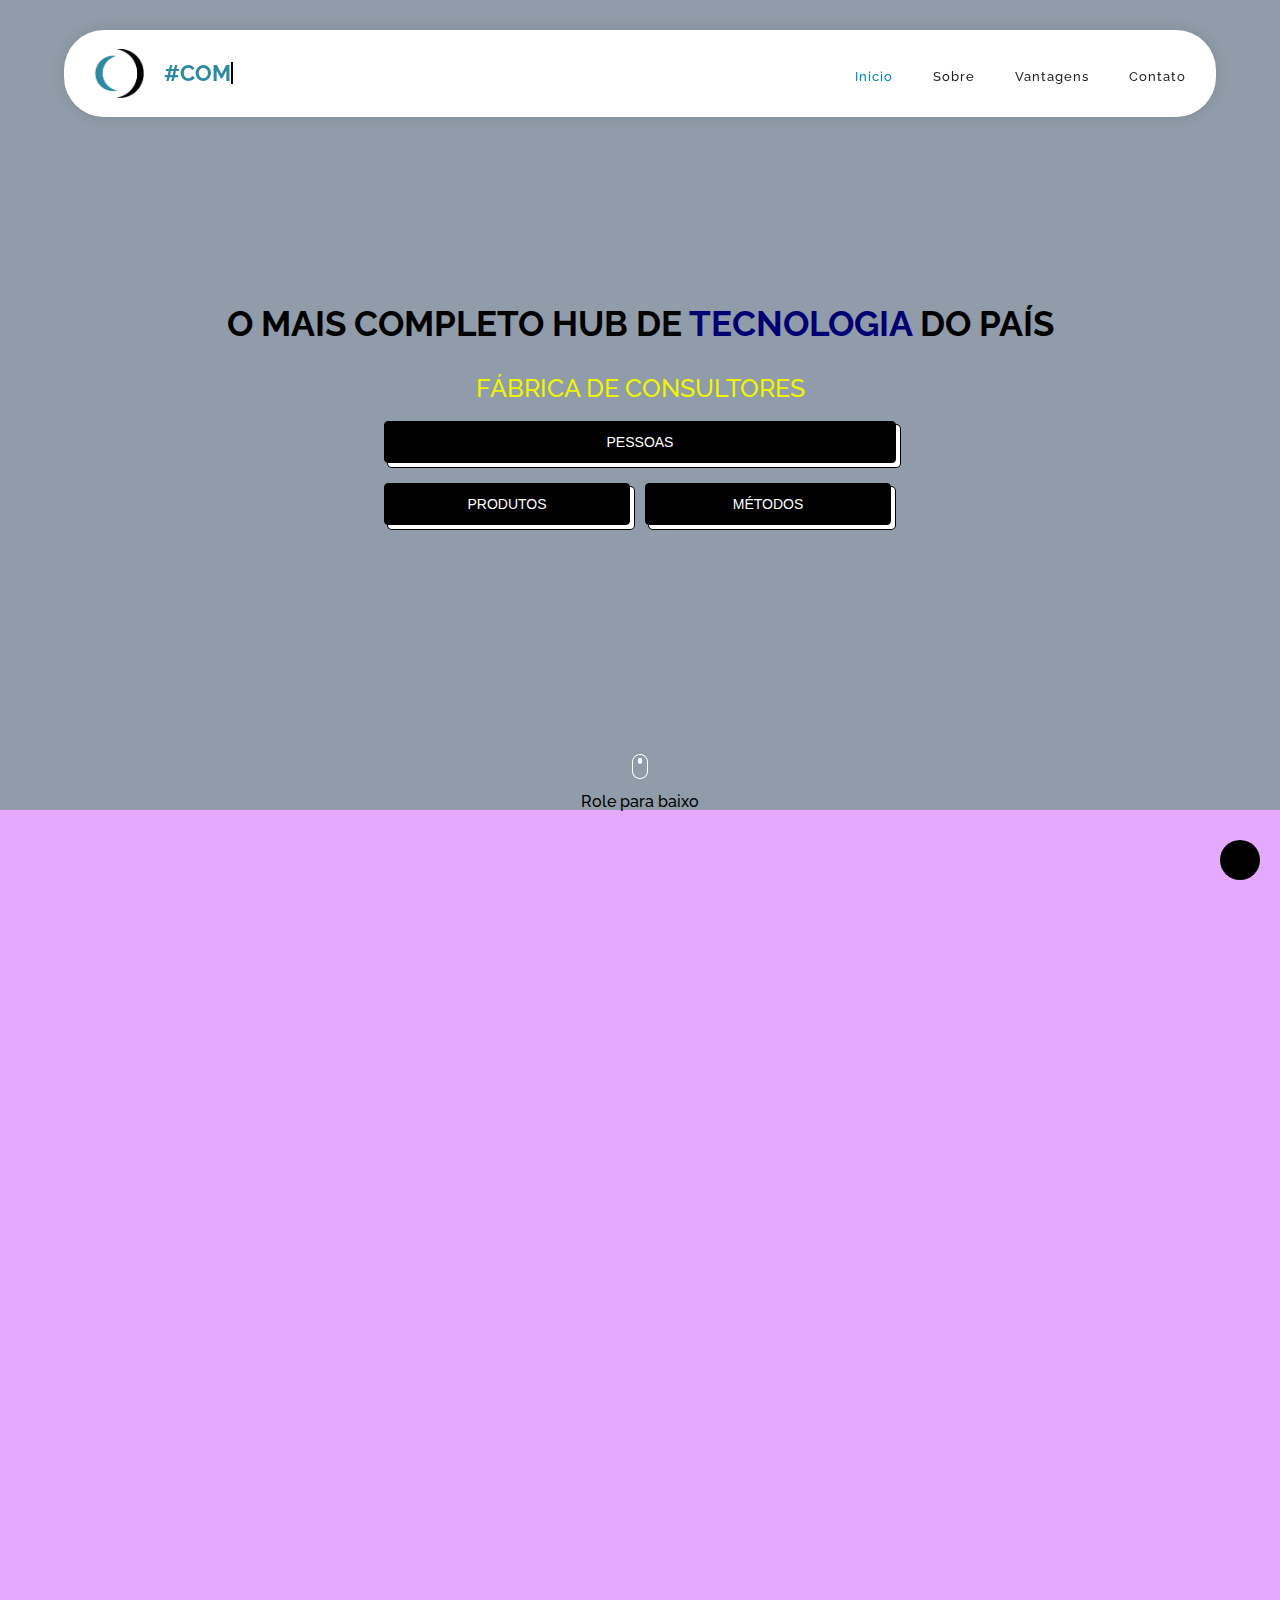
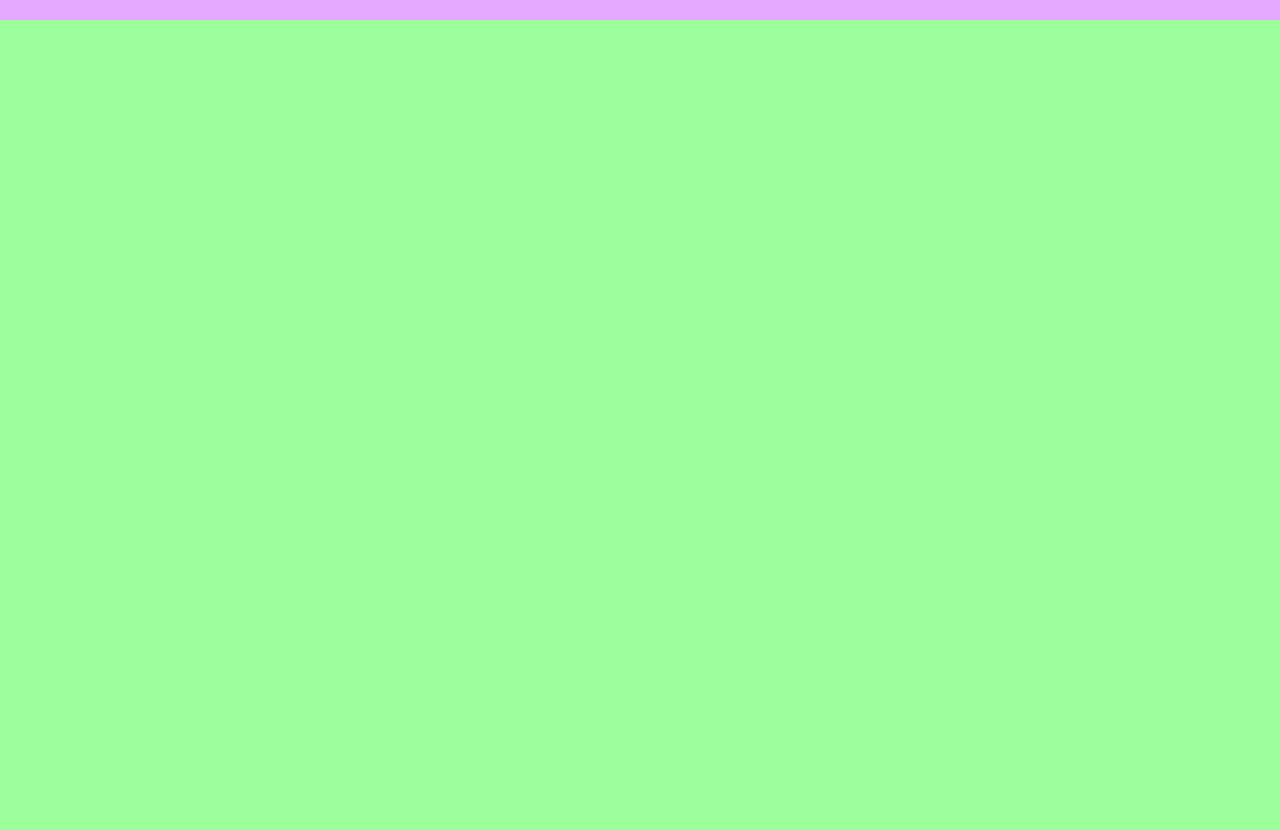
==== index.html @ 55712b80 "first commit" ====
<!DOCTYPE html>
<html lang="en">

<head>
    <meta charset="UTF-8">
    <meta http-equiv="X-UA-Compatible" content="IE=edge">
    <meta name="viewport" content="width=device-width, initial-scale=1.0">
    <link rel="stylesheet" href="css/style.css">
    <link rel="stylesheet" href="css/navbar.css">
    <script src="https://cdnjs.cloudflare.com/ajax/libs/jquery/3.6.0/jquery.js" integrity="sha512-n/4gHW3atM3QqRcbCn6ewmpxcLAHGaDjpEBu4xZd47N0W2oQ+6q7oc3PXstrJYXcbNU1OHdQ1T7pAP+gi5Yu8g==" crossorigin="anonymous" referrerpolicy="no-referrer"></script>
    <link rel="stylesheet" href="https://cdnjs.cloudflare.com/ajax/libs/font-awesome/6.1.2/css/all.min.css" integrity="sha512-1sCRPdkRXhBV2PBLUdRb4tMg1w2YPf37qatUFeS7zlBy7jJI8Lf4VHwWfZZfpXtYSLy85pkm9GaYVYMfw5BC1A==" crossorigin="anonymous" referrerpolicy="no-referrer"
    />
    <script src="js/load.js"></script>
    <title>INICIO</title>
</head>



<body>

    <!-- início do preloader -->
    <div id="preloader">
        <div class="inner">
            <!-- HTML DA ANIMAÇÃO MUITO LOUCA DO SEU PRELOADER! -->
            <img class="logo" src="logo/Logo-Gogar (1).png" alt="">
            <div class="bolas">
                <div></div>
                <div></div>
                <div></div>
            </div>
        </div>
    </div>
    <!-- fim do preloader -->
    <header class="header-area header-sticky" id="header">
        <div class="container">
            <div class="row">
                <div class="col-12">
                    <nav class="main-nav">
                        <!-- ***** Logo Start ***** -->

                        <div class="logo_text">
                      
                            <img src="logo/logo.png" width="50px" alt="LOGO NBANKING" style="margin-left: 30px;" />
                            <div class="content">
  
 <h1 class="typedtext"></h1>
  
</div>
                        </div>
                        <!-- ***** Logo End ***** -->
                        <!-- ***** Menu Start ***** -->
                        <ul class="nav">
                            <li><a href="#inicio" class="active">Inicio</a></li>
                            <li><a href="#sobre">Sobre</a></li>
                            <li><a href="#vantagens">Vantagens</a></li>
                            <li><a href="#contatos">Contato</a></li>

                        </ul>
                        <a class='menu-trigger'>
                            <span>Menu</span>
                        </a>
                        <!-- ***** Menu End ***** -->
                    </nav>
                </div>
            </div>
        </div>
    </header>


    <div class="section_1" id="section_1">
        
        <h1 class="title">O MAIS COMPLETO HUB DE <span class="title_select">TECNOLOGIA</span> DO PAÍS</h1>
        <h2 class="subtitle">FÁBRICA DE CONSULTORES</h2>

        <div class="buttons">
        <div class="button_principal">
            <button class="button_1">PESSOAS</button>
        </div>
            <div class="button_secondary">
            <button class="button_2">PRODUTOS</button>
            <button class="button_3">MÉTODOS</button>
            </div>
        </div>

        
        <div class="scroll">
            <a href="#section_2" class="scroll-text">
            <img src="img/mouse-scroll.png">
            <span>Role para baixo</span>
            </a>    
        </div>
        
    </div>
    <div class="section_2" id="section_2"></div>
    <div class="section_3"></div>
    <a href="#section_1">
        <div class="return">
            <i class="fa-solid fa-arrow-up"></i>
        </div>
    </a>




















    <!-- <div class="social">
     <div class="initial cube"></div>
        <div class="social-buttons">
            <div class="cube website">
                <a href="https://instagram.com.br/caio_rdls" target="_blank">
                    <svg xmlns="http://www.w3.org/2000/svg" viewBox="0 0 576 512"><path d="M280.37 148.26L96 300.11V464a16 16 0 0 0 16 16l112.06-.29a16 16 0 0 0 15.92-16V368a16 16 0 0 1 16-16h64a16 16 0 0 1 16 16v95.64a16 16 0 0 0 16 16.05L464 480a16 16 0 0 0 16-16V300L295.67 148.26a12.19 12.19 0 0 0-15.3 0zM571.6 251.47L488 182.56V44.05a12 12 0 0 0-12-12h-56a12 12 0 0 0-12 12v72.61L318.47 43a48 48 0 0 0-61 0L4.34 251.47a12 12 0 0 0-1.6 16.9l25.5 31A12 12 0 0 0 45.15 301l235.22-193.74a12.19 12.19 0 0 1 15.3 0L530.9 301a12 12 0 0 0 16.9-1.6l25.5-31a12 12 0 0 0-1.7-16.93z"/></svg>
                </a>
            </div>

            <div class="cube linkedin">
                <a href="https://www.linkedin.com/in/ramon-morcillo" target="_blank">
                    <svg xmlns="http://www.w3.org/2000/svg" viewBox="0 0 448 512"><path d="M100.28 448H7.4V148.9h92.88zM53.79 108.1C24.09 108.1 0 83.5 0 53.8a53.79 53.79 0 0 1 107.58 0c0 29.7-24.1 54.3-53.79 54.3zM447.9 448h-92.68V302.4c0-34.7-.7-79.2-48.29-79.2-48.29 0-55.69 37.7-55.69 76.7V448h-92.78V148.9h89.08v40.8h1.3c12.4-23.5 42.69-48.3 87.88-48.3 94 0 111.28 61.9 111.28 142.3V448z"/></svg>
                </a>
            </div>
            <div class="cube github">
                <a href="https://github.com/reymon359" target="_blank">
                    <svg xmlns="http://www.w3.org/2000/svg" viewBox="0 0 496 512"><path d="M165.9 397.4c0 2-2.3 3.6-5.2 3.6-3.3.3-5.6-1.3-5.6-3.6 0-2 2.3-3.6 5.2-3.6 3-.3 5.6 1.3 5.6 3.6zm-31.1-4.5c-.7 2 1.3 4.3 4.3 4.9 2.6 1 5.6 0 6.2-2s-1.3-4.3-4.3-5.2c-2.6-.7-5.5.3-6.2 2.3zm44.2-1.7c-2.9.7-4.9 2.6-4.6 4.9.3 2 2.9 3.3 5.9 2.6 2.9-.7 4.9-2.6 4.6-4.6-.3-1.9-3-3.2-5.9-2.9zM244.8 8C106.1 8 0 113.3 0 252c0 110.9 69.8 205.8 169.5 239.2 12.8 2.3 17.3-5.6 17.3-12.1 0-6.2-.3-40.4-.3-61.4 0 0-70 15-84.7-29.8 0 0-11.4-29.1-27.8-36.6 0 0-22.9-15.7 1.6-15.4 0 0 24.9 2 38.6 25.8 21.9 38.6 58.6 27.5 72.9 20.9 2.3-16 8.8-27.1 16-33.7-55.9-6.2-112.3-14.3-112.3-110.5 0-27.5 7.6-41.3 23.6-58.9-2.6-6.5-11.1-33.3 2.6-67.9 20.9-6.5 69 27 69 27 20-5.6 41.5-8.5 62.8-8.5s42.8 2.9 62.8 8.5c0 0 48.1-33.6 69-27 13.7 34.7 5.2 61.4 2.6 67.9 16 17.7 25.8 31.5 25.8 58.9 0 96.5-58.9 104.2-114.8 110.5 9.2 7.9 17 22.9 17 46.4 0 33.7-.3 75.4-.3 83.6 0 6.5 4.6 14.4 17.3 12.1C428.2 457.8 496 362.9 496 252 496 113.3 383.5 8 244.8 8zM97.2 352.9c-1.3 1-1 3.3.7 5.2 1.6 1.6 3.9 2.3 5.2 1 1.3-1 1-3.3-.7-5.2-1.6-1.6-3.9-2.3-5.2-1zm-10.8-8.1c-.7 1.3.3 2.9 2.3 3.9 1.6 1 3.6.7 4.3-.7.7-1.3-.3-2.9-2.3-3.9-2-.6-3.6-.3-4.3.7zm32.4 35.6c-1.6 1.3-1 4.3 1.3 6.2 2.3 2.3 5.2 2.6 6.5 1 1.3-1.3.7-4.3-1.3-6.2-2.2-2.3-5.2-2.6-6.5-1zm-11.4-14.7c-1.6 1-1.6 3.6 0 5.9 1.6 2.3 4.3 3.3 5.6 2.3 1.6-1.3 1.6-3.9 0-6.2-1.4-2.3-4-3.3-5.6-2z"/></svg></i>
                </a>
            </div>
            <div class="cube codepen">
                <a href="https://codepen.io/reymon359" target="_blank">
                    <svg xmlns="http://www.w3.org/2000/svg" viewBox="0 0 512 512"><path d="M502.285 159.704l-234-156c-7.987-4.915-16.511-4.96-24.571 0l-234 156C3.714 163.703 0 170.847 0 177.989v155.999c0 7.143 3.714 14.286 9.715 18.286l234 156.022c7.987 4.915 16.511 4.96 24.571 0l234-156.022c6-3.999 9.715-11.143 9.715-18.286V177.989c-.001-7.142-3.715-14.286-9.716-18.285zM278 63.131l172.286 114.858-76.857 51.429L278 165.703V63.131zm-44 0v102.572l-95.429 63.715-76.857-51.429L234 63.131zM44 219.132l55.143 36.857L44 292.846v-73.714zm190 229.715L61.714 333.989l76.857-51.429L234 346.275v102.572zm22-140.858l-77.715-52 77.715-52 77.715 52-77.715 52zm22 140.858V346.275l95.429-63.715 76.857 51.429L278 448.847zm190-156.001l-55.143-36.857L468 219.132v73.714z"/></svg>
                </a>
            </div>
        </div>
    </div> -->

</body>


<script src="js/jquery-2.1.0.min.js"></script>

<!-- Plugins -->
<script src="js/scrollreveal.min.js"></script>

<!-- Global Init -->
<script src="js/custom.js"></script>



</html>
---- css/style.css ----
* html,
body,
div,
span,
applet,
object,
iframe,
h1,
h2,
h3,
h4,
h5,
h6,
p,
blockquote,
pre,
a,
abbr,
acronym,
address,
big,
cite,
code,
del,
dfn,
em,
img,
ins,
kbd,
q,
s,
samp,
small,
strike,
strong,
sub,
sup,
tt,
var,
b,
u,
i,
center,
dl,
dt,
dd,
ol,
ul,
li,
fieldset,
form,
label,
legend,
table,
caption,
tbody,
tfoot,
thead,
tr,
th,
td,
article,
aside,
canvas,
details,
embed,
figure,
figcaption,
footer,
header,
hgroup,
menu,
nav,
output,
ruby,
section,
summary,
time,
mark,
audio,
video {
    margin: 0;
    padding: 0;
    border: 0;
    font-size: 100%;
    font: inherit;
    vertical-align: baseline;
}


/* HTML5 display-role reset for older browsers */

article,
aside,
details,
figcaption,
figure,
footer,
header,
hgroup,
menu,
nav,
section {
    display: block;
}

body {
    line-height: 1;
}

ol,
ul {
    list-style: none;
}

blockquote,
q {
    quotes: none;
}

blockquote:before,
blockquote:after,
q:before,
q:after {
    content: '';
    content: none;
}

table {
    border-collapse: collapse;
    border-spacing: 0;
}

body {
    overflow: hidden;
}


/* ini: Preloader */

#preloader {
    position: fixed;
    top: 0;
    left: 0;
    right: 0;
    bottom: 0;
    background-color: #f9f9f9;
    /* cor do background que vai ocupar o body */
    z-index: 999;
    /* z-index para jogar para frente e sobrepor tudo */
}

#preloader .inner {
    display: flex;
    justify-content: center;
    align-items: center;
    flex-direction: column;
    gap: 20px;
    position: absolute;
    top: 50%;
    /* centralizar a parte interna do preload (onde fica a animação)*/
    left: 50%;
    transform: translate(-50%, -50%);
}

.bolas>div {
    display: inline-block;
    background-color: rgb(0, 165, 215);
    width: 25px;
    height: 25px;
    border-radius: 100%;
    margin: 3px;
    -webkit-animation-fill-mode: both;
    animation-fill-mode: both;
    animation-name: animarBola;
    animation-timing-function: linear;
    animation-iteration-count: infinite;
}

.bolas>div:nth-child(1) {
    animation-duration: 0.75s;
    animation-delay: 0;
}

.bolas>div:nth-child(2) {
    animation-duration: 0.75s;
    animation-delay: 0.12s;
}

.bolas>div:nth-child(3) {
    animation-duration: 0.75s;
    animation-delay: 0.24s;
}

@keyframes animarBola {
    0% {
        -webkit-transform: scale(1);
        transform: scale(1);
        opacity: 1;
    }
    16% {
        -webkit-transform: scale(0.1);
        transform: scale(0.1);
        opacity: 0.7;
    }
    33% {
        -webkit-transform: scale(1);
        transform: scale(1);
        opacity: 1;
    }
}


/* end: Preloader */

.navbar {
    display: flex;
    flex-direction: row;
    justify-content: center;
    align-items: center;
    width: 100vw;
    background-color: #fff;
    margin: 0 20%;
    box-sizing: border-box;
}

.logo_text {
    display: flex;
    align-items: center;
    gap: 20px;
    font-size: 22px;
}

.menu_links {
    display: flex;
    gap: 15px;
}

.section_1 {
            background-color: #909ca9;
    height: 90vh;
    width: 100%;
    display: flex;
    align-items: center;
    justify-content: center;
    flex-direction: column;
    gap: 20px;
}


.title {
    text-align: center;
    font-size: 40px;
    font-weight: 700;
}

.title_select {
    color: #000072;
}

.subtitle {
    text-align: center;
    font-size: 25px;
    color: #f1f500;
    font-weight: 500;
}

.buttons {
   width: 100%;
    gap: 10px;
    display: flex;
    flex-direction: column;
    align-items: center;
}

.button_principal {
    width: 40%;
}

.button_secondary {
    display: flex;
    width: 40%;
    gap: 10px;
}

.button_1 {
    padding: 10px;
    border-radius: 10px;
    width: 100%;
    appearance: button;
  background-color: #000;
  background-image: none;
  border: 1px solid #000;
  border-radius: 4px;
  box-shadow: #fff 4px 4px 0 0,#000 4px 4px 0 1px;
  box-sizing: border-box;
  color: #fff;
  cursor: pointer;
  display: inline-block;
  font-family: ITCAvantGardeStd-Bk,Arial,sans-serif;
  font-size: 14px;
  font-weight: 400;
  line-height: 20px;
  margin: 0 5px 10px 0;
  overflow: visible;
  text-align: center;
  text-transform: none;
  touch-action: manipulation;
  user-select: none;
  -webkit-user-select: none;
  vertical-align: middle;
  white-space: nowrap;
}

.button_1:focus {
  text-decoration: none;
}

.button_1:hover {
  text-decoration: none;
}

.button_1:active {
  box-shadow: rgba(0, 0, 0, .125) 0 3px 5px inset;
  outline: 0;
}

.button_1:not([disabled]):active {
  box-shadow: #fff 2px 2px 0 0, #000 2px 2px 0 1px;
  transform: translate(2px, 2px);
}

.button_2 {
    padding: 10px;
    border-radius: 10px;
    width: 60%;appearance: button;
  background-color: #000;
  background-image: none;
  border: 1px solid #000;
  border-radius: 4px;
  box-shadow: #fff 4px 4px 0 0,#000 4px 4px 0 1px;
  box-sizing: border-box;
  color: #fff;
  cursor: pointer;
  display: inline-block;
  font-family: ITCAvantGardeStd-Bk,Arial,sans-serif;
  font-size: 14px;
  font-weight: 400;
  line-height: 20px;
  margin: 0 5px 10px 0;
  overflow: visible;
  text-align: center;
  text-transform: none;
  touch-action: manipulation;
  user-select: none;
  -webkit-user-select: none;
  vertical-align: middle;
  white-space: nowrap;
}

.button_2:focus {
  text-decoration: none;
}

.button_2:hover {
  text-decoration: none;
}

.button_2:active {
  box-shadow: rgba(0, 0, 0, .125) 0 3px 5px inset;
  outline: 0;
}

.button_2:not([disabled]):active {
  box-shadow: #fff 2px 2px 0 0, #000 2px 2px 0 1px;
  transform: translate(2px, 2px);
}

.button_3 {
 padding: 10px;
    border-radius: 10px;
    width: 60%;appearance: button;
  background-color: #000;
  background-image: none;
  border: 1px solid #000;
  border-radius: 4px;
  box-shadow: #fff 4px 4px 0 0,#000 4px 4px 0 1px;
  box-sizing: border-box;
  color: #fff;
  cursor: pointer;
  display: inline-block;
  font-family: ITCAvantGardeStd-Bk,Arial,sans-serif;
  font-size: 14px;
  font-weight: 400;
  line-height: 20px;
  margin: 0 5px 10px 0;
  overflow: visible;
  text-align: center;
  text-transform: none;
  touch-action: manipulation;
  user-select: none;
  -webkit-user-select: none;
  vertical-align: middle;
  white-space: nowrap;
}

.button_3:focus {
  text-decoration: none;
}

.button_3:hover {
  text-decoration: none;
}

.button_3:active {
  box-shadow: rgba(0, 0, 0, .125) 0 3px 5px inset;
  outline: 0;
}

.button_3:not([disabled]):active {
  box-shadow: #fff 2px 2px 0 0, #000 2px 2px 0 1px;
  transform: translate(2px, 2px);
}

.scroll {
    
    position: absolute;
    bottom: 90px;
    
}

.scroll-text {
    text-align: center;
    color: black;
    font-weight: 500;
    display: flex;
    flex-direction: column;
    align-items: center;
    gap: 15px;
}

@keyframes move-wheel {
    0% { 
        opacity: 0;
        transform: translateY(-1rem);
}

100% {
    opacity: 1;
    transform: translateY(1rem);
}

}

.section_2 {
    background-color: rgb(229, 169, 255);
    height: 90vh;
    width: 100%;
}

.section_3 {
    background-color: rgb(156, 255, 156);
    height: 90vh;
    width: 100%;
}

.return {
    background: black;
    position: fixed;
    right: 20px;
    bottom: 20px;
    padding: 20px;
    border-radius: 20px;
    color: white;
    cursor: pointer;
}

.typedtext {
      
    border-right: 2px solid black;
    animation: blinkTextCursor 800ms steps(44) infinite normal;
    font-weight: 700;
    color: #2C89A0;
    display: block;
}

@keyframes blinkTextCursor {
    from {
        border-right-color: black;
    }
    to {
        border-right-color: transparent;
    }
}


    /*
   .social {
        position: fixed;
        bottom: 35px;
        left: 35px;
        display: flex;
        align-items: center;
        justify-content: center;
        z-index: 17082019;
    }
    
    .social .cube {
        width: 40px;
        height: 40px;
        background: #272727;
        border-radius: 6px;
        display: flex;
        align-items: center;
        justify-content: center;
        position: relative;
        cursor: pointer;
        font-size: 20px;
        box-shadow: 0px 0px 9px 2px rgba(0, 0, 0, .7);
        color: white;
    }
    
    .social .cube a {
        display: flex;
        align-items: center;
        justify-content: center;
        position: relative;
    }
    
    .social .initial {
        transition: width 0.2s linear 0.12s, height 0.2s linear 0.12s, transform 0.2s linear 0.12s, opacity 0s linear 0.12s;
    }
    
    .social .social-buttons {
        position: absolute;
        left: 0px;
        top: 0px;
        width: 120px;
        height: 120px;
        border-radius: 8px;
        transform: rotate(45deg);
        opacity: 0;
        transition: opacity 0s linear 0.12s;
    }
    
    .social .social-buttons .cube {
        position: absolute;
    }
    
    .social .social-buttons .cube:hover {
        width: 80px;
        height: 80px;
    }
    
    .social .social-buttons .cube svg {
        opacity: 0;
        transition: opacity 0.1s linear 0.2s;
        width: 50%;
        transform: rotate(-45deg);
        fill: white;
    }
    
    .social .social-buttons .cube:nth-child(1) {
        left: 1px;
        top: 1px;
        transition: left 0.12s linear 0.2s, top 0.12s linear 0.2s;
    }
    
    .social .social-buttons .cube:nth-child(2) {
        right: 1px;
        top: 1px;
        transition: right 0.12s linear 0.2s, top 0.12s linear 0.2s;
    }
    
    .social .social-buttons .cube:nth-child(3) {
        left: 1px;
        bottom: 1px;
        transition: left 0.12s linear 0.2s, bottom 0.12s linear 0.2s;
    }
    
    .social .social-buttons .cube:nth-child(4) {
        right: 1px;
        bottom: 1px;
        transition: right 0.12s linear 0.2s, bottom 0.12s linear 0.2s;
    }
    
    .social:hover .initial {
        width: 120px;
        height: 120px;
        transform: rotate(45deg);
        font-size: 0px;
        opacity: 0;
        transition: width 0.2s, height 0.2s, transform 0.2s, font-size 0.2s, opacity 0.1s linear 0.2s;
    }
    
    .social:hover .social-buttons {
        opacity: 1;
        transition: opacity 0s linear 0.2s;
    }
    
    .social:hover .social-buttons .cube:nth-child(1) {
        left: -4px;
        top: -4px;
        transition: left 0.12s linear 0.2s, top 0.12s linear 0.2s, height .25s ease-in, width .25s ease-in;
    }
    
    .social:hover .social-buttons .cube:nth-child(2) {
        right: -4px;
        top: -4px;
        transition: right 0.12s linear 0.2s, top 0.12s linear 0.2s, height .25s ease-in, width .25s ease-in;
    }
    
    .social:hover .social-buttons .cube:nth-child(3) {
        left: -4px;
        bottom: -4px;
        transition: left 0.12s linear 0.2s, bottom 0.12s linear 0.2s, height .25s ease-in, width .25s ease-in;
    }
    
    .social:hover .social-buttons .cube:nth-child(4) {
        right: -4px;
        bottom: -4px;
        transition: right 0.12s linear 0.2s, bottom 0.12s linear 0.2s, height .25s ease-in, width .25s ease-in;
    }
    
    .social:hover .social-buttons .cube svg {
        opacity: 1;
        transition: opacity 0.2s linear 0.2s;
    }
*/

@media (max-width: 768px) {

    .title {
        font-size: 30px;
    padding: 30px 60px 15px;
    }

    .subtitle {
        font-size: 20px;
    }
  .button_principal {
    width: 60%;
  }

  .button_secondary {
    width: 60%;
  }
}


@media (min-width: 1060px) {

    .title {
        font-size: 35px;
    padding: 30px 60px 15px;
    }

    .subtitle {
        font-size: 25px;
    }
}
---- css/navbar.css ----
/*

Softy Pinko

https://templatemo.com/tm-535-softy-pinko

*/
    /* ---------------------------------------------
Table of contents
------------------------------------------------
01. font & reset css
02. reset
03. global styles
04. header
05. welcome
06. features
07. team
08. pricing
09. blog
10. contact
11. footer
12. preloader

--------------------------------------------- */
    /* 
---------------------------------------------
font & reset css
--------------------------------------------- 
*/
    
    @import url("https://fonts.googleapis.com/css?family=Raleway:100,300,400,500,700,900");
    /* 
---------------------------------------------
reset
--------------------------------------------- 
*/
    
    html,
    body,
    div,
    span,
    applet,
    object,
    iframe,
    h1,
    h2,
    h3,
    h4,
    h5,
    h6,
    p,
    blockquote,
    div pre,
    a,
    abbr,
    acronym,
    address,
    big,
    cite,
    code,
    del,
    dfn,
    em,
    font,
    img,
    ins,
    kbd,
    q,
    s,
    samp,
    small,
    strike,
    strong,
    sub,
    sup,
    tt,
    var,
    b,
    u,
    i,
    center,
    dl,
    dt,
    dd,
    ol,
    ul,
    li,
    figure,
    header,
    nav,
    section,
    article,
    aside,
    footer,
    figcaption {
        margin: 0;
        padding: 0;
        border: 0;
        outline: 0;
    }
    
    .clearfix:after {
        content: ".";
        display: block;
        clear: both;
        visibility: hidden;
        line-height: 0;
        height: 0;
    }
    
    .clearfix {
        display: inline-block;
    }
    
    html[xmlns] .clearfix {
        display: block;
    }
    
    * html .clearfix {
        height: 1%;
    }
    
    ul,
    li {
        padding: 0;
        margin: 0;
        list-style: none;
    }
    
    header,
    nav,
    section,
    article,
    aside,
    footer,
    hgroup {
        display: block;
    }
    
    * {
        box-sizing: border-box;
    }
    
    html,
    body {
        font-family: "Raleway", sans-serif;
        font-weight: 400;
        font-size: 16px;
        -ms-text-size-adjust: 100%;
        -webkit-font-smoothing: antialiased;
        -moz-osx-font-smoothing: grayscale;
    }
    
    a {
        text-decoration: none !important;
    }
    
    h1,
    h2,
    h3,
    h4,
    h5,
    h6 {
        margin-top: 0px;
        margin-bottom: 0px;
    }
    
    ul {
        margin-bottom: 0px;
    }
    /* 
---------------------------------------------
global styles
--------------------------------------------- 
*/
    
    html,
    body {
        font-family: "Raleway", sans-serif;
    }
    
     ::selection {
        background: #0085ba;
        color: #fff;
    }
    
     ::-moz-selection {
        background: #0085ba;
        color: #fff;
    }
    
    .section {
        position: relative;
        padding-top: 100px;
        padding-bottom: 80px;
    }
    
    .section.colored {
        background: #f2f2fe;
    }
    
    .hr {
        bottom: 0px;
        width: 100%;
        height: 1px;
        margin-top: 100px;
        border-bottom: 1px solid #eee;
    }
    
    .left-heading.light .section-title {
        color: #ffffff;
    }
    
    .left-heading .section-title {
        font-weight: 500;
        font-size: 24px;
        line-height: 42px;
        color: #1e1e1e;
        letter-spacing: 0.25px;
        margin-bottom: 30px;
        position: relative;
    }
    

.content {
  width: 100%;
    height: 100%;
    display: flex;
    flex-direction: row;
    text-align: center;
    /* position: absolute; */
    justify-content: center;
    align-items: center;
}

    .center-heading {
        text-align: center;
    }
    
    .center-heading .section-title {
        font-weight: 500;
        font-size: 28px;
        color: #1e1e1e;
        letter-spacing: 1.75px;
        line-height: 38px;
        margin-bottom: 20px;
    }
    
    .center-heading.colored .section-title {
        color: #ffffff;
    }
    
    .center-text {
        text-align: center;
        font-weight: 400;
        font-size: 16px;
        color: #777;
        line-height: 28px;
        letter-spacing: 1px;
        margin-bottom: 50px;
    }
    
    .center-text.colored {
        color: #fff;
    }
    
    .center-text p {
        font-size: 15px;
        color: #777;
        margin-bottom: 30px;
    }
    
    .left-text {
        font-weight: 400;
        font-size: 16px;
        color: #777;
        line-height: 28px;
        letter-spacing: 1px;
    }
    
    .left-text.light {
        color: #fff;
    }
    
    .left-text p {
        margin-bottom: 30px;
    }
    
    .left-text p.dark {
        color: #3B566E;
    }
    
    .padding-bottom-top-60 {
        padding-top: 60px !important;
        padding-bottom: 60px !important;
    }
    
    .padding-bottom-80 {
        padding-bottom: 80px !important;
    }
    
    .padding-bottom-100 {
        padding-bottom: 100px !important;
    }
    
    .border-bottom {
        border-bottom: 1px solid #eee !important;
    }
    
    .mbottom-30 {
        margin-bottom: 30px !important;
    }
    
    .align-self-center {
        -ms-flex-item-align: center !important;
        align-self: center !important;
    }
    
    .align-self-bottom {
        -ms-flex-item-align: flex-end !important;
        align-self: flex-end !important;
    }
    
    .padding-bottom-0 {
        padding-bottom: 0px !important;
    }
    
    .padding-top-0 {
        padding-top: 0px !important;
    }
    
    .padding-top-80 {
        padding-top: 80px !important;
    }
    
    .padding-top-70 {
        padding-top: 70px !important;
    }
    
    .padding-top-20 {
        padding-top: 20px !important;
    }
    
    .margin-bottom-0 {
        margin-bottom: 0px !important;
    }
    
    .margin-bottom-30 {
        margin-bottom: 30px !important;
    }
    
    .margin-top-30 {
        margin-top: 30px !important;
    }
    
    .margin-top-15 {
        margin-top: 15px !important;
    }
    
    .margin-bottom-45 {
        margin-bottom: 45px !important;
    }
    
    .margin-bottom-20 {
        margin-bottom: 20px !important;
    }
    
    .margin-bottom-60 {
        margin-bottom: 60px !important;
    }
    
    .margin-bottom-100 {
        margin-bottom: 100px !important;
    }
    
    @media (max-width: 991px) {
        html,
        body {
            overflow-x: hidden;
        }
        .mobile-top-fix {
            margin-top: 30px;
            margin-bottom: 0px;
        }
        .mobile-bottom-fix {
            margin-bottom: 30px;
        }
        .mobile-bottom-fix-big {
            margin-bottom: 60px;
        }
    }
    
    a.main-button-slider {
        font-size: 13px;
        border-radius: 20px;
        padding: 12px 20px;
        background-color: #0085ba;
        text-transform: uppercase;
        color: #fff;
        letter-spacing: 0.25px;
        -webkit-transition: all 0.3s ease 0s;
        -moz-transition: all 0.3s ease 0s;
        -o-transition: all 0.3s ease 0s;
        transition: all 0.3s ease 0s;
    }
    
    a.main-button-slider:hover {
        background-color: #8261ee;
    }
    
    a.main-button {
        font-size: 13px;
        border-radius: 20px;
        padding: 12px 20px;
        background-color: #8261ee;
        text-transform: uppercase;
        color: #fff;
        letter-spacing: 0.25px;
        -webkit-transition: all 0.3s ease 0s;
        -moz-transition: all 0.3s ease 0s;
        -o-transition: all 0.3s ease 0s;
        transition: all 0.3s ease 0s;
    }
    
    a.main-button:hover {
        background-color: #0085ba;
    }
    
    button.main-button {
        outline: none;
        border: none;
        cursor: pointer;
        font-size: 13px;
        border-radius: 20px;
        padding: 12px 20px;
        background-color: #8261ee;
        text-transform: uppercase;
        color: #fff;
        letter-spacing: 0.25px;
        -webkit-transition: all 0.3s ease 0s;
        -moz-transition: all 0.3s ease 0s;
        -o-transition: all 0.3s ease 0s;
        transition: all 0.3s ease 0s;
    }
    
    button.main-button:hover {
        background-color: #0085ba;
    }
    /* 
---------------------------------------------
header
--------------------------------------------- 
*/
    
    @keyframes go-back {
        0% {
            transform: scaleX(0);
            opacity: 0;
        }
        100% {
            transform: scaleX(100px);
            opacity: 1;
        }
    }
    
    .navbar {
        display: flex;
        justify-content: center;
        margin: 100vh;
        background-color: red;
    }
    
    .header-area {
        position: fixed;
        top: 30px;
        left: 0px;
        right: 0px;
        z-index: 100;
        height: 100px;
        -webkit-transition: all 0.3s ease 0s;
        -moz-transition: all 0.3s ease 0s;
        -o-transition: all 0.3s ease 0s;
        transition: all 0.3s ease 0s;
        animation: go-back 2.5s;
    }
    
    .header-area .main-nav {
       display: flex;
    height: 100%;
    box-shadow: 0px 0px 15px rgb(0 0 0 / 10%);
    border-radius: 40px;
    min-height: 80px;
    background: #fff;
    margin: 0 5%;
    align-items: center;
    justify-content: space-between;
    position: unset;
    }
    
    .header-area .main-nav .logo {
        float: left;
        margin-top: 37px;
        -webkit-transition: all 0.3s ease 0s;
        -moz-transition: all 0.3s ease 0s;
        -o-transition: all 0.3s ease 0s;
        transition: all 0.3s ease 0s;
        margin-left: 30px;
        animation: go-o 5s;
    }
    
    .header-area .main-nav .logo img {
        -webkit-transition: all 0.3s ease 0s;
        -moz-transition: all 0.3s ease 0s;
        -o-transition: all 0.3s ease 0s;
        transition: all 0.3s ease 0s;
    }
    
    .header-area .main-nav .nav {
        float: right;
        margin-top: 27px;
        margin-left: 0px;
        margin-right: 30px;
        -webkit-transition: all 0.3s ease 0s;
        -moz-transition: all 0.3s ease 0s;
        -o-transition: all 0.3s ease 0s;
        transition: all 0.3s ease 0s;
        position: relative;
        z-index: 999;
    }
    
    .header-area .main-nav .nav li {
        padding-left: 20px;
        padding-right: 20px;
    }
    
    .header-area .main-nav .nav li:last-child {
        padding-right: 0px;
    }
    
    .header-area .main-nav .nav li a {
        display: block;
        font-weight: 500;
        font-size: 13px;
        color: #fff;
        -webkit-transition: all 0.3s ease 0s;
        -moz-transition: all 0.3s ease 0s;
        -o-transition: all 0.3s ease 0s;
        transition: all 0.3s ease 0s;
        height: 40px;
        line-height: 40px;
        border: transparent;
        letter-spacing: 1px;
    }
    
    .header-area .main-nav .nav li a:hover {
        color: #0085ba;
    }
    
    .header-area .main-nav .menu-trigger {
        cursor: pointer;
        display: block;
        position: absolute;
        top: 23px;
        width: 32px;
        height: 40px;
        text-indent: -9999em;
        z-index: 99;
        right: 60px;
        display: none;
    }
    
    .header-area .main-nav .menu-trigger span,
    .header-area .main-nav .menu-trigger span:before,
    .header-area .main-nav .menu-trigger span:after {
        -moz-transition: all 0.4s;
        -o-transition: all 0.4s;
        -webkit-transition: all 0.4s;
        transition: all 0.4s;
        background-color: #3B566E;
        display: block;
        position: absolute;
        width: 30px;
        height: 2px;
        left: 0;
    }
    
    .header-area .main-nav .menu-trigger span:before,
    .header-area .main-nav .menu-trigger span:after {
        -moz-transition: all 0.4s;
        -o-transition: all 0.4s;
        -webkit-transition: all 0.4s;
        transition: all 0.4s;
        background-color: #3B566E;
        display: block;
        position: absolute;
        width: 30px;
        height: 2px;
        left: 0;
        width: 75%;
    }
    
    .header-area .main-nav .menu-trigger span:before,
    .header-area .main-nav .menu-trigger span:after {
        content: "";
    }
    
    .header-area .main-nav .menu-trigger span {
        top: 16px;
    }
    
    .header-area .main-nav .menu-trigger span:before {
        -moz-transform-origin: 33% 100%;
        -ms-transform-origin: 33% 100%;
        -webkit-transform-origin: 33% 100%;
        transform-origin: 33% 100%;
        top: -10px;
        z-index: 10;
    }
    
    .header-area .main-nav .menu-trigger span:after {
        -moz-transform-origin: 33% 0;
        -ms-transform-origin: 33% 0;
        -webkit-transform-origin: 33% 0;
        transform-origin: 33% 0;
        top: 10px;
    }
    
    .header-area .main-nav .menu-trigger.active span,
    .header-area .main-nav .menu-trigger.active span:before,
    .header-area .main-nav .menu-trigger.active span:after {
        background-color: transparent;
        width: 100%;
    }
    
    .header-area .main-nav .menu-trigger.active span:before {
        -moz-transform: translateY(6px) translateX(1px) rotate(45deg);
        -ms-transform: translateY(6px) translateX(1px) rotate(45deg);
        -webkit-transform: translateY(6px) translateX(1px) rotate(45deg);
        transform: translateY(6px) translateX(1px) rotate(45deg);
        background-color: #3B566E;
    }
    
    .header-area .main-nav .menu-trigger.active span:after {
        -moz-transform: translateY(-6px) translateX(1px) rotate(-45deg);
        -ms-transform: translateY(-6px) translateX(1px) rotate(-45deg);
        -webkit-transform: translateY(-6px) translateX(1px) rotate(-45deg);
        transform: translateY(-6px) translateX(1px) rotate(-45deg);
        background-color: #3B566E;
    }
    
    .header-area.header-sticky {
        min-height: 80px;
    }
    
    .header-area.header-sticky .logo {
        margin-top: 25px;
    }
    
    .header-area.header-sticky .nav {
        margin-bottom: 20px !important;
    }
    
    .header-area.header-sticky .nav li a {
        color: #1e1e1e;
    }
    
    .header-area.header-sticky .nav li a.active {
        color: #0085ba;
    }
    
    @media (max-width: 1200px) {
        .header-area .main-nav .nav li {
            padding-left: 12px;
            padding-right: 12px;
        }
        .header-area .main-nav:before {
            display: none;
        }
    }

    
    
    @media (max-width: 991px) {
        .header-area {
            padding: 0px 15px;
            height: 80px;
            box-shadow: none;
            text-align: center;
        }
        .header-area .container {
            padding: 0px;
        }
        .header-area .logo {
            margin-top: 27px !important;
            margin-left: 30px;
        }
        .header-area .menu-trigger {
            display: block !important;
        }
        .header-area .main-nav {
            overflow: hidden;
        }
        .header-area .main-nav .nav {
            float: none;
            width: 100%;
            margin-top: 80px !important;
            display: none;
            -webkit-transition: all 0s ease 0s;
            -moz-transition: all 0s ease 0s;
            -o-transition: all 0s ease 0s;
            transition: all 0s ease 0s;
            margin-left: 0px;
        }
        .header-area .main-nav .nav li:first-child {
            border-top: 1px solid #eee;
        }
        .header-area .main-nav .nav li {
            width: 100%;
            background: #fff;
            border-bottom: 1px solid #eee;
            padding-left: 0px !important;
            padding-right: 0px !important;
        }
        .header-area .main-nav .nav li a {
            height: 50px !important;
            line-height: 50px !important;
            padding: 0px !important;
            border: none !important;
            background: #fff !important;
            color: #3B566E !important;
        }
        .header-area .main-nav .nav li a:hover {
            background: #eee !important;
        }
        .content {
  display: none;
}
    }

    
    @media (min-width: 992px) {
        .header-area .main-nav .nav {
            display: flex !important;
        }
        
    }
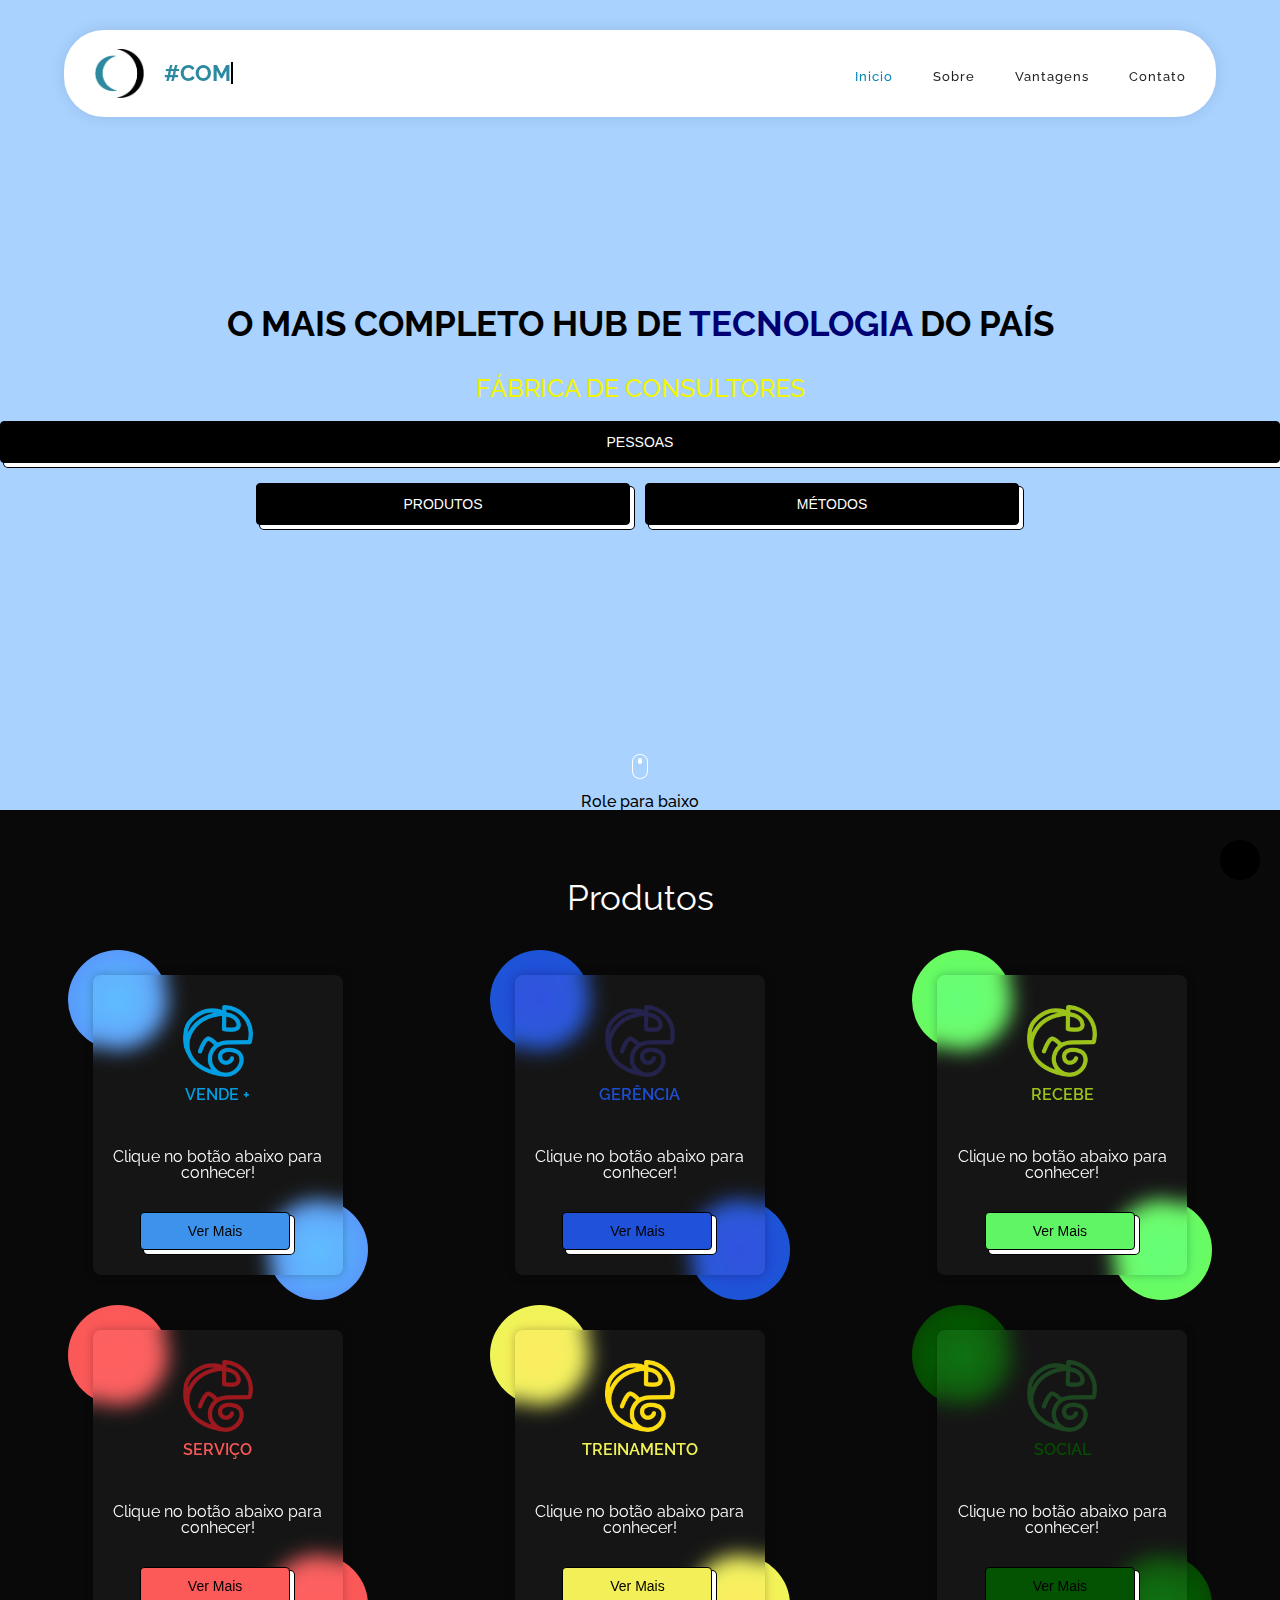
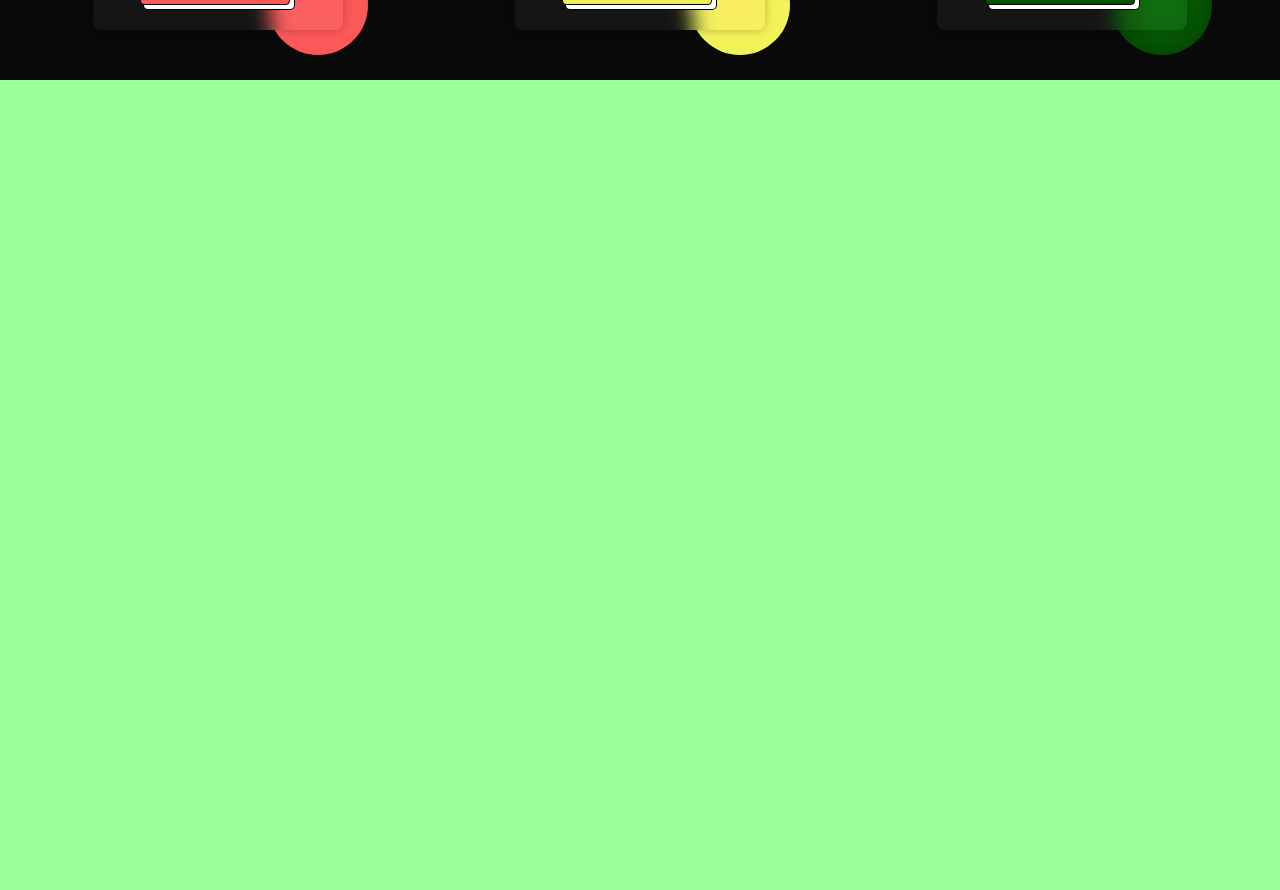
==== commit 50c228d0: "commit_2" ====
--- a/index.html
+++ b/index.html
@@ -39,13 +39,13 @@
                         <!-- ***** Logo Start ***** -->
 
                         <div class="logo_text">
-                      
+
                             <img src="logo/logo.png" width="50px" alt="LOGO NBANKING" style="margin-left: 30px;" />
                             <div class="content">
-  
- <h1 class="typedtext"></h1>
-  
-</div>
+
+                                <h1 class="typedtext"></h1>
+
+                            </div>
                         </div>
                         <!-- ***** Logo End ***** -->
                         <!-- ***** Menu Start ***** -->
@@ -68,30 +68,133 @@
 
 
     <div class="section_1" id="section_1">
-        
+
         <h1 class="title">O MAIS COMPLETO HUB DE <span class="title_select">TECNOLOGIA</span> DO PAÍS</h1>
         <h2 class="subtitle">FÁBRICA DE CONSULTORES</h2>
 
         <div class="buttons">
-        <div class="button_principal">
-            <button class="button_1">PESSOAS</button>
-        </div>
+            <div class="button_principal">
+                <button class="button_1">PESSOAS</button>
+            </div>
             <div class="button_secondary">
-            <button class="button_2">PRODUTOS</button>
-            <button class="button_3">MÉTODOS</button>
-            </div>
-        </div>
-
-        
+                <button class="button_2">PRODUTOS</button>
+                <button class="button_3">MÉTODOS</button>
+            </div>
+        </div>
+
+
         <div class="scroll">
             <a href="#section_2" class="scroll-text">
-            <img src="img/mouse-scroll.png">
-            <span>Role para baixo</span>
-            </a>    
-        </div>
-        
+                <img src="img/mouse-scroll.png">
+                <span>Role para baixo</span>
+            </a>
+        </div>
+
     </div>
-    <div class="section_2" id="section_2"></div>
+    <div class="section_2" id="section_2">
+
+        <h1 class="title_produtos">Produtos</h1>
+
+        <div class="card_produtos">
+            <article class="card">
+                <div class="circle_vendemais"></div>
+                <div class="circle_vendemais"></div>
+                <div class="card-inner">
+                    <div class="logo_card">
+                       <img src="logo/vendemais.png" width="70px"> 
+                       <span class="name_vendemais">VENDE +</span>
+                    </div>
+                    <div class="conteudo_card">
+                        Clique no botão abaixo para conhecer!
+                    </div>
+                    <div class="btn_card">
+                        <button class="btn_vendemais">Ver Mais</button>
+                    </div>
+                </div>
+            </article>
+            <article class="card">
+                <div class="circle_gerencia"></div>
+                <div class="circle_gerencia"></div>
+                <div class="card-inner">
+                    <div class="logo_card">
+                       <img src="logo/gerencia.png" width="70px"> 
+                       <span class="name_gerencia">GERÊNCIA</span>
+                    </div>
+                    <div class="conteudo_card">
+                        Clique no botão abaixo para conhecer!
+                    </div>
+                    <div class="btn_card">
+                        <button class="btn_gerencia">Ver Mais</button>
+                    </div>
+                </div>
+            </article>
+            <article class="card">
+                <div class="circle_recebe"></div>
+                <div class="circle_recebe"></div>
+                <div class="card-inner">
+                    <div class="logo_card">
+                       <img src="logo/recebe.png" width="70px"> 
+                       <span class="name_recebe">RECEBE</span>
+                    </div>
+                    <div class="conteudo_card">
+                        Clique no botão abaixo para conhecer!
+                    </div>
+                    <div class="btn_card">
+                        <button class="btn_recebe">Ver Mais</button>
+                    </div>
+                </div>
+            </article>
+            <article class="card">
+                <div class="circle_servico"></div>
+                <div class="circle_servico"></div>
+                <div class="card-inner">
+                    <div class="logo_card">
+                       <img src="logo/servico.png" width="70px"> 
+                       <span class="name_servico">SERVIÇO</span>
+                    </div>
+                    <div class="conteudo_card">
+                        Clique no botão abaixo para conhecer!
+                    </div>
+                    <div class="btn_card">
+                        <button class="btn_servico">Ver Mais</button>
+                    </div>
+                </div>
+            </article>
+            <article class="card">
+                <div class="circle_treinamento"></div>
+                <div class="circle_treinamento"></div>
+                <div class="card-inner">
+                    <div class="logo_card">
+                       <img src="logo/treinamento.png" width="70px"> 
+                       <span class="name_treinamento">TREINAMENTO</span>
+                    </div>
+                    <div class="conteudo_card">
+                        Clique no botão abaixo para conhecer!
+                    </div>
+                    <div class="btn_card">
+                        <button class="btn_treinamento">Ver Mais</button>
+                    </div>
+                </div>
+            </article>
+            <article class="card">
+                <div class="circle_social"></div>
+                <div class="circle_social"></div>
+                <div class="card-inner">
+                    <div class="logo_card">
+                       <img src="logo/social.png" width="70px"> 
+                       <span class="name_social">SOCIAL</span>
+                    </div>
+                    <div class="conteudo_card">
+                        Clique no botão abaixo para conhecer!
+                    </div>
+                    <div class="btn_card">
+                        <button class="btn_social">Ver Mais</button>
+                    </div>
+                </div>
+            </article>
+        </div>
+
+    </div>
     <div class="section_3"></div>
     <a href="#section_1">
         <div class="return">
--- a/css/style.css
+++ b/css/style.css
@@ -237,7 +237,7 @@
 }
 
 .section_1 {
-            background-color: #909ca9;
+    background-color: #a9d2ff;
     height: 90vh;
     width: 100%;
     display: flex;
@@ -247,7 +247,6 @@
     gap: 20px;
 }
 
-
 .title {
     text-align: center;
     font-size: 40px;
@@ -266,7 +265,7 @@
 }
 
 .buttons {
-   width: 100%;
+    width: 100%;
     gap: 10px;
     display: flex;
     flex-direction: column;
@@ -288,145 +287,145 @@
     border-radius: 10px;
     width: 100%;
     appearance: button;
-  background-color: #000;
-  background-image: none;
-  border: 1px solid #000;
-  border-radius: 4px;
-  box-shadow: #fff 4px 4px 0 0,#000 4px 4px 0 1px;
-  box-sizing: border-box;
-  color: #fff;
-  cursor: pointer;
-  display: inline-block;
-  font-family: ITCAvantGardeStd-Bk,Arial,sans-serif;
-  font-size: 14px;
-  font-weight: 400;
-  line-height: 20px;
-  margin: 0 5px 10px 0;
-  overflow: visible;
-  text-align: center;
-  text-transform: none;
-  touch-action: manipulation;
-  user-select: none;
-  -webkit-user-select: none;
-  vertical-align: middle;
-  white-space: nowrap;
+    background-color: #000;
+    background-image: none;
+    border: 1px solid #000;
+    border-radius: 4px;
+    box-shadow: #fff 4px 4px 0 0, #000 4px 4px 0 1px;
+    box-sizing: border-box;
+    color: #fff;
+    cursor: pointer;
+    display: inline-block;
+    font-family: ITCAvantGardeStd-Bk, Arial, sans-serif;
+    font-size: 14px;
+    font-weight: 400;
+    line-height: 20px;
+    margin: 0 5px 10px 0;
+    overflow: visible;
+    text-align: center;
+    text-transform: none;
+    touch-action: manipulation;
+    user-select: none;
+    -webkit-user-select: none;
+    vertical-align: middle;
+    white-space: nowrap;
 }
 
 .button_1:focus {
-  text-decoration: none;
+    text-decoration: none;
 }
 
 .button_1:hover {
-  text-decoration: none;
+    text-decoration: none;
 }
 
 .button_1:active {
-  box-shadow: rgba(0, 0, 0, .125) 0 3px 5px inset;
-  outline: 0;
+    box-shadow: rgba(0, 0, 0, .125) 0 3px 5px inset;
+    outline: 0;
 }
 
 .button_1:not([disabled]):active {
-  box-shadow: #fff 2px 2px 0 0, #000 2px 2px 0 1px;
-  transform: translate(2px, 2px);
+    box-shadow: #fff 2px 2px 0 0, #000 2px 2px 0 1px;
+    transform: translate(2px, 2px);
 }
 
 .button_2 {
     padding: 10px;
     border-radius: 10px;
-    width: 60%;appearance: button;
-  background-color: #000;
-  background-image: none;
-  border: 1px solid #000;
-  border-radius: 4px;
-  box-shadow: #fff 4px 4px 0 0,#000 4px 4px 0 1px;
-  box-sizing: border-box;
-  color: #fff;
-  cursor: pointer;
-  display: inline-block;
-  font-family: ITCAvantGardeStd-Bk,Arial,sans-serif;
-  font-size: 14px;
-  font-weight: 400;
-  line-height: 20px;
-  margin: 0 5px 10px 0;
-  overflow: visible;
-  text-align: center;
-  text-transform: none;
-  touch-action: manipulation;
-  user-select: none;
-  -webkit-user-select: none;
-  vertical-align: middle;
-  white-space: nowrap;
+    width: 60%;
+    appearance: button;
+    background-color: #000;
+    background-image: none;
+    border: 1px solid #000;
+    border-radius: 4px;
+    box-shadow: #fff 4px 4px 0 0, #000 4px 4px 0 1px;
+    box-sizing: border-box;
+    color: #fff;
+    cursor: pointer;
+    display: inline-block;
+    font-family: ITCAvantGardeStd-Bk, Arial, sans-serif;
+    font-size: 14px;
+    font-weight: 400;
+    line-height: 20px;
+    margin: 0 5px 10px 0;
+    overflow: visible;
+    text-align: center;
+    text-transform: none;
+    touch-action: manipulation;
+    user-select: none;
+    -webkit-user-select: none;
+    vertical-align: middle;
+    white-space: nowrap;
 }
 
 .button_2:focus {
-  text-decoration: none;
+    text-decoration: none;
 }
 
 .button_2:hover {
-  text-decoration: none;
+    text-decoration: none;
 }
 
 .button_2:active {
-  box-shadow: rgba(0, 0, 0, .125) 0 3px 5px inset;
-  outline: 0;
+    box-shadow: rgba(0, 0, 0, .125) 0 3px 5px inset;
+    outline: 0;
 }
 
 .button_2:not([disabled]):active {
-  box-shadow: #fff 2px 2px 0 0, #000 2px 2px 0 1px;
-  transform: translate(2px, 2px);
+    box-shadow: #fff 2px 2px 0 0, #000 2px 2px 0 1px;
+    transform: translate(2px, 2px);
 }
 
 .button_3 {
- padding: 10px;
+    padding: 10px;
     border-radius: 10px;
-    width: 60%;appearance: button;
-  background-color: #000;
-  background-image: none;
-  border: 1px solid #000;
-  border-radius: 4px;
-  box-shadow: #fff 4px 4px 0 0,#000 4px 4px 0 1px;
-  box-sizing: border-box;
-  color: #fff;
-  cursor: pointer;
-  display: inline-block;
-  font-family: ITCAvantGardeStd-Bk,Arial,sans-serif;
-  font-size: 14px;
-  font-weight: 400;
-  line-height: 20px;
-  margin: 0 5px 10px 0;
-  overflow: visible;
-  text-align: center;
-  text-transform: none;
-  touch-action: manipulation;
-  user-select: none;
-  -webkit-user-select: none;
-  vertical-align: middle;
-  white-space: nowrap;
+    width: 60%;
+    appearance: button;
+    background-color: #000;
+    background-image: none;
+    border: 1px solid #000;
+    border-radius: 4px;
+    box-shadow: #fff 4px 4px 0 0, #000 4px 4px 0 1px;
+    box-sizing: border-box;
+    color: #fff;
+    cursor: pointer;
+    display: inline-block;
+    font-family: ITCAvantGardeStd-Bk, Arial, sans-serif;
+    font-size: 14px;
+    font-weight: 400;
+    line-height: 20px;
+    margin: 0 5px 10px 0;
+    overflow: visible;
+    text-align: center;
+    text-transform: none;
+    touch-action: manipulation;
+    user-select: none;
+    -webkit-user-select: none;
+    vertical-align: middle;
+    white-space: nowrap;
 }
 
 .button_3:focus {
-  text-decoration: none;
+    text-decoration: none;
 }
 
 .button_3:hover {
-  text-decoration: none;
+    text-decoration: none;
 }
 
 .button_3:active {
-  box-shadow: rgba(0, 0, 0, .125) 0 3px 5px inset;
-  outline: 0;
+    box-shadow: rgba(0, 0, 0, .125) 0 3px 5px inset;
+    outline: 0;
 }
 
 .button_3:not([disabled]):active {
-  box-shadow: #fff 2px 2px 0 0, #000 2px 2px 0 1px;
-  transform: translate(2px, 2px);
+    box-shadow: #fff 2px 2px 0 0, #000 2px 2px 0 1px;
+    transform: translate(2px, 2px);
 }
 
 .scroll {
-    
     position: absolute;
     bottom: 90px;
-    
 }
 
 .scroll-text {
@@ -440,22 +439,524 @@
 }
 
 @keyframes move-wheel {
-    0% { 
+    0% {
         opacity: 0;
         transform: translateY(-1rem);
-}
-
-100% {
-    opacity: 1;
-    transform: translateY(1rem);
-}
-
+    }
+    100% {
+        opacity: 1;
+        transform: translateY(1rem);
+    }
 }
 
 .section_2 {
-    background-color: rgb(229, 169, 255);
-    height: 90vh;
+    background-color: #090909;
+    height: 100%;
     width: 100%;
+    padding: 50px 0;
+}
+
+.title_produtos {
+    color: #fff;
+    text-align: center;
+    font-size: 35px;
+    padding: 20px;
+}
+
+.card_produtos {
+    display: grid;
+    grid-template-columns: 33% 33% 33%;
+    justify-content: center;
+    justify-items: center;
+    margin-top: 40px;
+    grid-row-gap: 55px;
+}
+
+.card {
+    width: 250px;
+    height: 300px;
+    position: relative;
+}
+
+.card-inner {
+    display: flex;
+    width: inherit;
+    height: inherit;
+    background-color: rgba(255, 255, 255, .05);
+    box-shadow: 0 0 10px rgb(0 0 0 / 25%);
+    backdrop-filter: blur(10px);
+    border-radius: 8px;
+    flex-direction: column;
+    align-items: center;
+    justify-content: space-around;
+}
+
+.circle_vendemais {
+    width: 100px;
+    height: 100px;
+    background: radial-gradient(#58c1ff, #598af9);
+    border-radius: 50%;
+    position: absolute;
+    animation: move-up 2s ease-in infinite alternate reverse;
+}
+
+.circle_vendemais:nth-child(1) {
+    top: -25px;
+    left: -25px;
+}
+
+.circle_vendemais:nth-child(2) {
+    bottom: -25px;
+    right: -25px;
+    animation-name: move-down;
+}
+
+
+
+.circle_gerencia {
+    width: 100px;
+    height: 100px;
+    background: radial-gradient(#2847e1, #185ad1);
+    border-radius: 50%;
+    position: absolute;
+    animation: move-up 2s ease-in infinite alternate reverse;
+}
+
+.circle_gerencia:nth-child(1) {
+    top: -25px;
+    left: -25px;
+}
+
+.circle_gerencia:nth-child(2) {
+    bottom: -25px;
+    right: -25px;
+    animation-name: move-down;
+}
+
+
+
+.circle_recebe {
+    width: 100px;
+    height: 100px;
+    background: radial-gradient(#58ff74, #72f959);
+    border-radius: 50%;
+    position: absolute;
+    animation: move-up 2s ease-in infinite alternate reverse;
+}
+
+.circle_recebe:nth-child(1) {
+    top: -25px;
+    left: -25px;
+}
+
+.circle_recebe:nth-child(2) {
+    bottom: -25px;
+    right: -25px;
+    animation-name: move-down;
+}
+
+.circle_servico {
+    width: 100px;
+    height: 100px;
+    background: radial-gradient(#ff5858, #f95959);
+    border-radius: 50%;
+    position: absolute;
+    animation: move-up 2s ease-in infinite alternate reverse;
+}
+
+.circle_servico:nth-child(1) {
+    top: -25px;
+    left: -25px;
+}
+
+.circle_servico:nth-child(2) {
+    bottom: -25px;
+    right: -25px;
+    animation-name: move-down;
+}
+
+
+.circle_treinamento {
+    width: 100px;
+    height: 100px;
+    background: radial-gradient(#ffea58, #e8f959);
+    border-radius: 50%;
+    position: absolute;
+    animation: move-up 2s ease-in infinite alternate reverse;
+}
+
+.circle_treinamento:nth-child(1) {
+    top: -25px;
+    left: -25px;
+}
+
+.circle_treinamento:nth-child(2) {
+    bottom: -25px;
+    right: -25px;
+    animation-name: move-down;
+}
+
+
+.circle_social {
+    width: 100px;
+    height: 100px;
+    background: radial-gradient(#017405, #083600);
+    border-radius: 50%;
+    position: absolute;
+    animation: move-up 2s ease-in infinite alternate reverse;
+}
+
+.circle_social:nth-child(1) {
+    top: -25px;
+    left: -25px;
+}
+
+.circle_social:nth-child(2) {
+    bottom: -25px;
+    right: -25px;
+    animation-name: move-down;
+}
+
+.logo_card {
+    display: flex;
+    flex-direction: column;
+    align-items: center;
+    padding: 15px;
+    gap: 10px;
+}
+
+.name_vendemais {
+font-weight: 600;
+    color: #009ee1;
+}
+
+.name_gerencia {
+font-weight: 600;
+    color: #1E4FD3;
+}
+
+.name_recebe {
+font-weight: 600;
+    color:#9CC31A;
+}
+
+.name_servico {
+font-weight: 600;
+    color: #FA5757;
+}
+
+.name_treinamento {
+font-weight: 600;
+    color: #F1F258;
+}
+
+.name_social {
+font-weight: 600;
+    color:#064B02;
+}
+
+.conteudo_card {
+    text-align: center;
+    color: #fff;
+}
+
+.btn_vendemais {
+    width: 150px;
+    padding: 8px;
+    border-radius: 10px;
+    appearance: button;
+    background-color: #3d93eb;
+    background-image: none;
+    border: 1px solid #000;
+    border-radius: 4px;
+    box-shadow: #fff 4px 4px 0 0, #000 4px 4px 0 1px;
+    box-sizing: border-box;
+    color: #000;
+    cursor: pointer;
+    display: inline-block;
+    font-size: 14px;
+    font-weight: 400;
+    line-height: 20px;
+    margin: 0 5px 10px 0;
+    overflow: visible;
+    text-align: center;
+    text-transform: none;
+    touch-action: manipulation;
+    user-select: none;
+    -webkit-user-select: none;
+    vertical-align: middle;
+    white-space: nowrap;
+}
+
+
+.btn_vendemais:focus {
+    text-decoration: none;
+}
+
+.btn_vendemais:hover {
+    text-decoration: none;
+}
+
+.btn_vendemais:active {
+    box-shadow: rgba(0, 0, 0, .125) 0 3px 5px inset;
+    outline: 0;
+}
+
+.btn_vendemais:not([disabled]):active {
+    box-shadow: #fff 2px 2px 0 0, #000 2px 2px 0 1px;
+    transform: translate(2px, 2px);
+}
+
+
+.btn_gerencia {
+    width: 150px;
+    padding: 8px;
+    border-radius: 10px;
+    appearance: button;
+    background-color: #2052d9;
+    background-image: none;
+    border: 1px solid #000;
+    border-radius: 4px;
+    box-shadow: #fff 4px 4px 0 0, #000 4px 4px 0 1px;
+    box-sizing: border-box;
+    color: #000;
+    cursor: pointer;
+    display: inline-block;
+    font-size: 14px;
+    font-weight: 400;
+    line-height: 20px;
+    margin: 0 5px 10px 0;
+    overflow: visible;
+    text-align: center;
+    text-transform: none;
+    touch-action: manipulation;
+    user-select: none;
+    -webkit-user-select: none;
+    vertical-align: middle;
+    white-space: nowrap;
+}
+
+
+.btn_gerencia:focus {
+    text-decoration: none;
+}
+
+.btn_gerencia:hover {
+    text-decoration: none;
+}
+
+.btn_gerencia:active {
+    box-shadow: rgba(0, 0, 0, .125) 0 3px 5px inset;
+    outline: 0;
+}
+
+.btn_gerencia:not([disabled]):active {
+    box-shadow: #fff 2px 2px 0 0, #000 2px 2px 0 1px;
+    transform: translate(2px, 2px);
+}
+
+.btn_recebe {
+    width: 150px;
+    padding: 8px;
+    border-radius: 10px;
+    appearance: button;
+    background-color: #60f564;
+    background-image: none;
+    border: 1px solid #000;
+    border-radius: 4px;
+    box-shadow: #fff 4px 4px 0 0, #000 4px 4px 0 1px;
+    box-sizing: border-box;
+    color: #000;
+    cursor: pointer;
+    display: inline-block;
+    font-size: 14px;
+    font-weight: 400;
+    line-height: 20px;
+    margin: 0 5px 10px 0;
+    overflow: visible;
+    text-align: center;
+    text-transform: none;
+    touch-action: manipulation;
+    user-select: none;
+    -webkit-user-select: none;
+    vertical-align: middle;
+    white-space: nowrap;
+}
+
+
+.btn_recebe:focus {
+    text-decoration: none;
+}
+
+.btn_recebe:hover {
+    text-decoration: none;
+}
+
+.btn_recebe:active {
+    box-shadow: rgba(0, 0, 0, .125) 0 3px 5px inset;
+    outline: 0;
+}
+
+.btn_recebe:not([disabled]):active {
+    box-shadow: #fff 2px 2px 0 0, #000 2px 2px 0 1px;
+    transform: translate(2px, 2px);
+}
+
+
+.btn_servico {
+    width: 150px;
+    padding: 8px;
+    border-radius: 10px;
+    appearance: button;
+    background-color: #fc5959;
+    background-image: none;
+    border: 1px solid #000;
+    border-radius: 4px;
+    box-shadow: #fff 4px 4px 0 0, #000 4px 4px 0 1px;
+    box-sizing: border-box;
+    color: #000;
+    cursor: pointer;
+    display: inline-block;
+    font-size: 14px;
+    font-weight: 400;
+    line-height: 20px;
+    margin: 0 5px 10px 0;
+    overflow: visible;
+    text-align: center;
+    text-transform: none;
+    touch-action: manipulation;
+    user-select: none;
+    -webkit-user-select: none;
+    vertical-align: middle;
+    white-space: nowrap;
+}
+
+
+.btn_servico:focus {
+    text-decoration: none;
+}
+
+.btn_servico:hover {
+    text-decoration: none;
+}
+
+.btn_servico:active {
+    box-shadow: rgba(0, 0, 0, .125) 0 3px 5px inset;
+    outline: 0;
+}
+
+.btn_servico:not([disabled]):active {
+    box-shadow: #fff 2px 2px 0 0, #000 2px 2px 0 1px;
+    transform: translate(2px, 2px);
+}
+
+
+.btn_treinamento {
+    width: 150px;
+    padding: 8px;
+    border-radius: 10px;
+    appearance: button;
+    background-color: #f2ef58;
+    background-image: none;
+    border: 1px solid #000;
+    border-radius: 4px;
+    box-shadow: #fff 4px 4px 0 0, #000 4px 4px 0 1px;
+    box-sizing: border-box;
+    color: #000;
+    cursor: pointer;
+    display: inline-block;
+    font-size: 14px;
+    font-weight: 400;
+    line-height: 20px;
+    margin: 0 5px 10px 0;
+    overflow: visible;
+    text-align: center;
+    text-transform: none;
+    touch-action: manipulation;
+    user-select: none;
+    -webkit-user-select: none;
+    vertical-align: middle;
+    white-space: nowrap;
+}
+
+
+.btn_treinamento:focus {
+    text-decoration: none;
+}
+
+.btn_treinamento:hover {
+    text-decoration: none;
+}
+
+.btn_treinamento:active {
+    box-shadow: rgba(0, 0, 0, .125) 0 3px 5px inset;
+    outline: 0;
+}
+
+.btn_treinamento:not([disabled]):active {
+    box-shadow: #fff 2px 2px 0 0, #000 2px 2px 0 1px;
+    transform: translate(2px, 2px);
+}
+
+
+.btn_social {
+    width: 150px;
+    padding: 8px;
+    border-radius: 10px;
+    appearance: button;
+    background-color: #045303;
+    background-image: none;
+    border: 1px solid #000;
+    border-radius: 4px;
+    box-shadow: #fff 4px 4px 0 0, #000 4px 4px 0 1px;
+    box-sizing: border-box;
+    color: #000;
+    cursor: pointer;
+    display: inline-block;
+    font-size: 14px;
+    font-weight: 400;
+    line-height: 20px;
+    margin: 0 5px 10px 0;
+    overflow: visible;
+    text-align: center;
+    text-transform: none;
+    touch-action: manipulation;
+    user-select: none;
+    -webkit-user-select: none;
+    vertical-align: middle;
+    white-space: nowrap;
+}
+
+
+.btn_social:focus {
+    text-decoration: none;
+}
+
+.btn_social:hover {
+    text-decoration: none;
+}
+
+.btn_social:active {
+    box-shadow: rgba(0, 0, 0, .125) 0 3px 5px inset;
+    outline: 0;
+}
+
+.btn_social:not([disabled]):active {
+    box-shadow: #fff 2px 2px 0 0, #000 2px 2px 0 1px;
+    transform: translate(2px, 2px);
+}
+
+@keyframes move-up {
+    to {
+        transform: translateY(-10px);
+    }
+
+}
+
+@keyframes move-down {
+    to {
+        transform: translateY(10px);
+    }
 }
 
 .section_3 {
@@ -476,7 +977,6 @@
 }
 
 .typedtext {
-      
     border-right: 2px solid black;
     animation: blinkTextCursor 800ms steps(44) infinite normal;
     font-weight: 700;
@@ -494,7 +994,7 @@
 }
 
 
-    /*
+/*
    .social {
         position: fixed;
         bottom: 35px;
@@ -628,34 +1128,56 @@
     }
 */
 
-@media (max-width: 768px) {
-
+@media (max-width: 511px) {
+
+    .card_produtos {
+        grid-template-columns: 100%;
+    }
+
+    .button_principal {
+        width: 60%;
+    }
+    .button_secondary {
+        width: 60%;
+    }
+
+}
+
+@media (min-width: 768px) {
     .title {
         font-size: 30px;
-    padding: 30px 60px 15px;
-    }
-
+        padding: 30px 60px 15px;
+    }
     .subtitle {
         font-size: 20px;
     }
-  .button_principal {
-    width: 60%;
-  }
-
-  .button_secondary {
-    width: 60%;
-  }
-}
-
+    .button_principal {
+        width: 100%;
+    }
+    .button_secondary {
+        width: 60%;
+    }
+
+    .card_produtos {
+    
+    grid-template-columns: 50% 50%;
+    
+}
+
+}
 
 @media (min-width: 1060px) {
-
     .title {
         font-size: 35px;
-    padding: 30px 60px 15px;
-    }
-
+        padding: 30px 60px 15px;
+    }
     .subtitle {
         font-size: 25px;
     }
-}
+
+     .card_produtos {
+    
+    grid-template-columns: 33% 33% 33%;
+    
+}
+}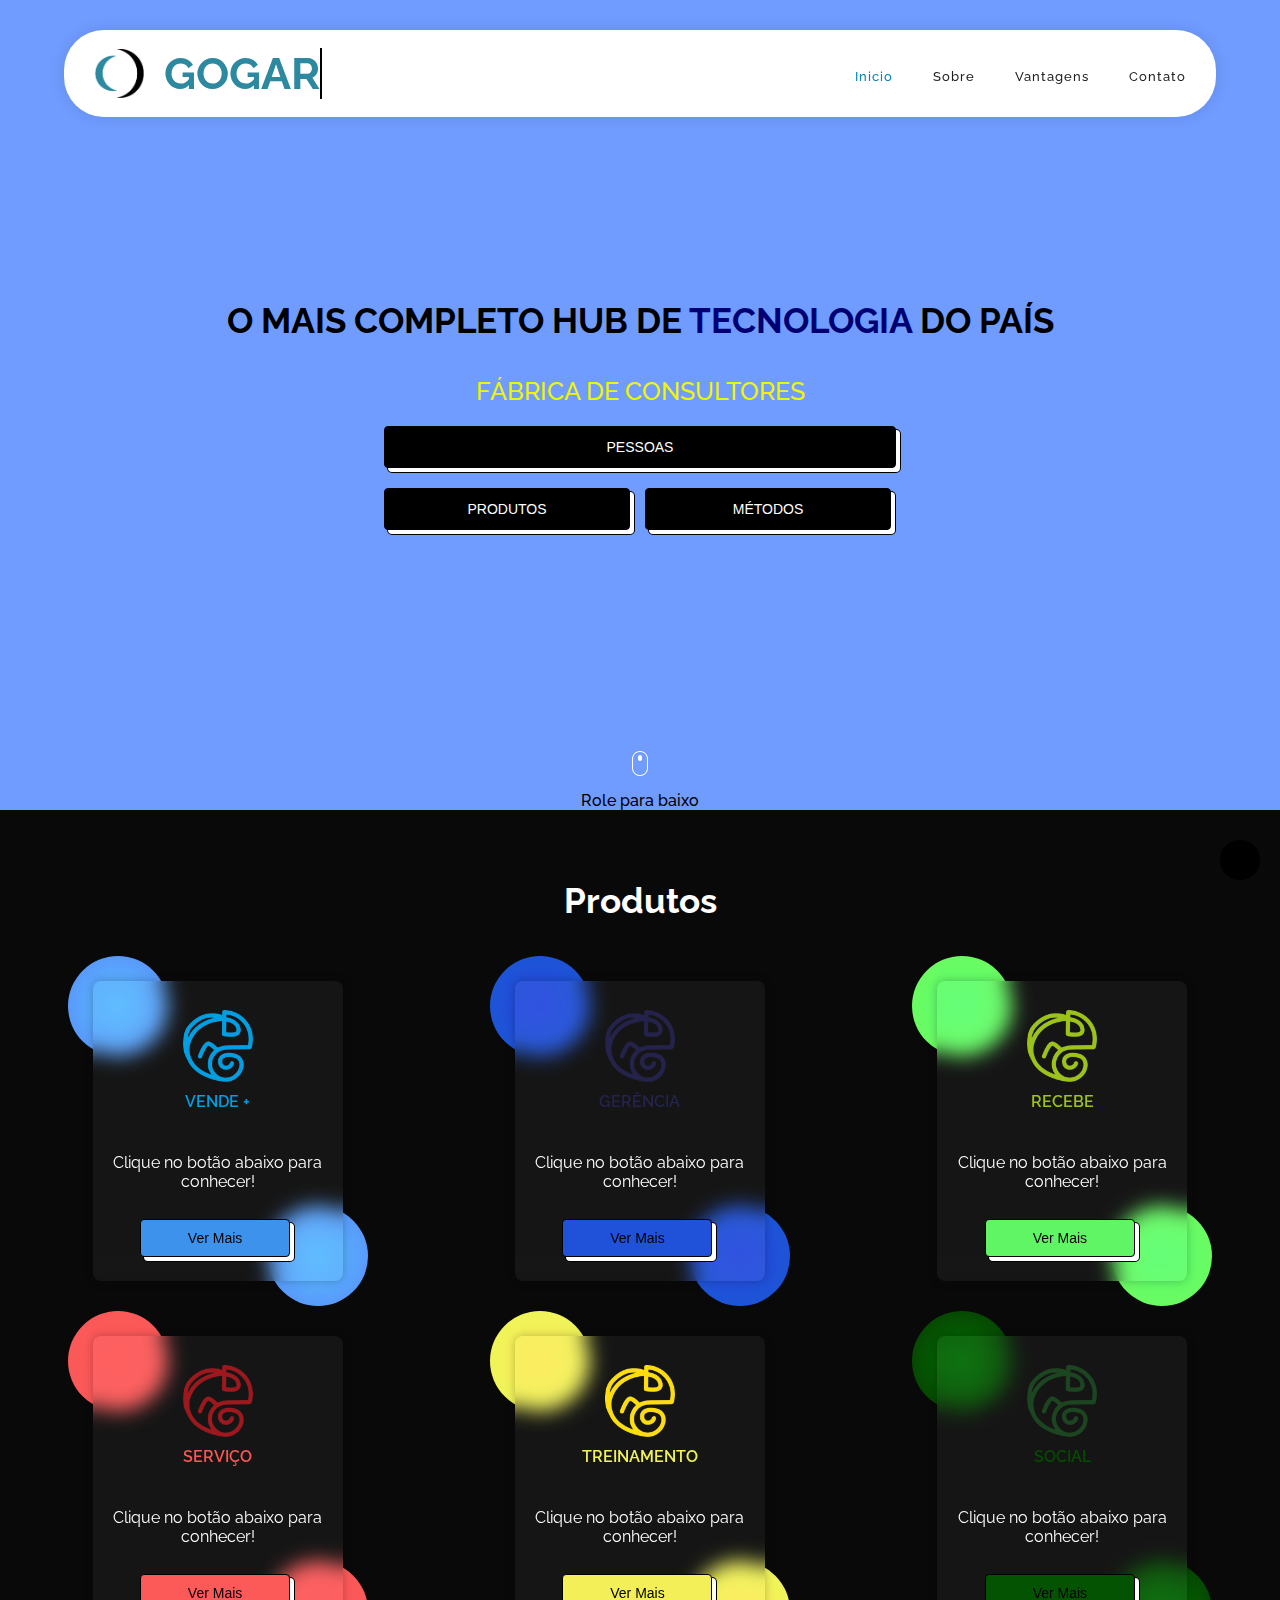
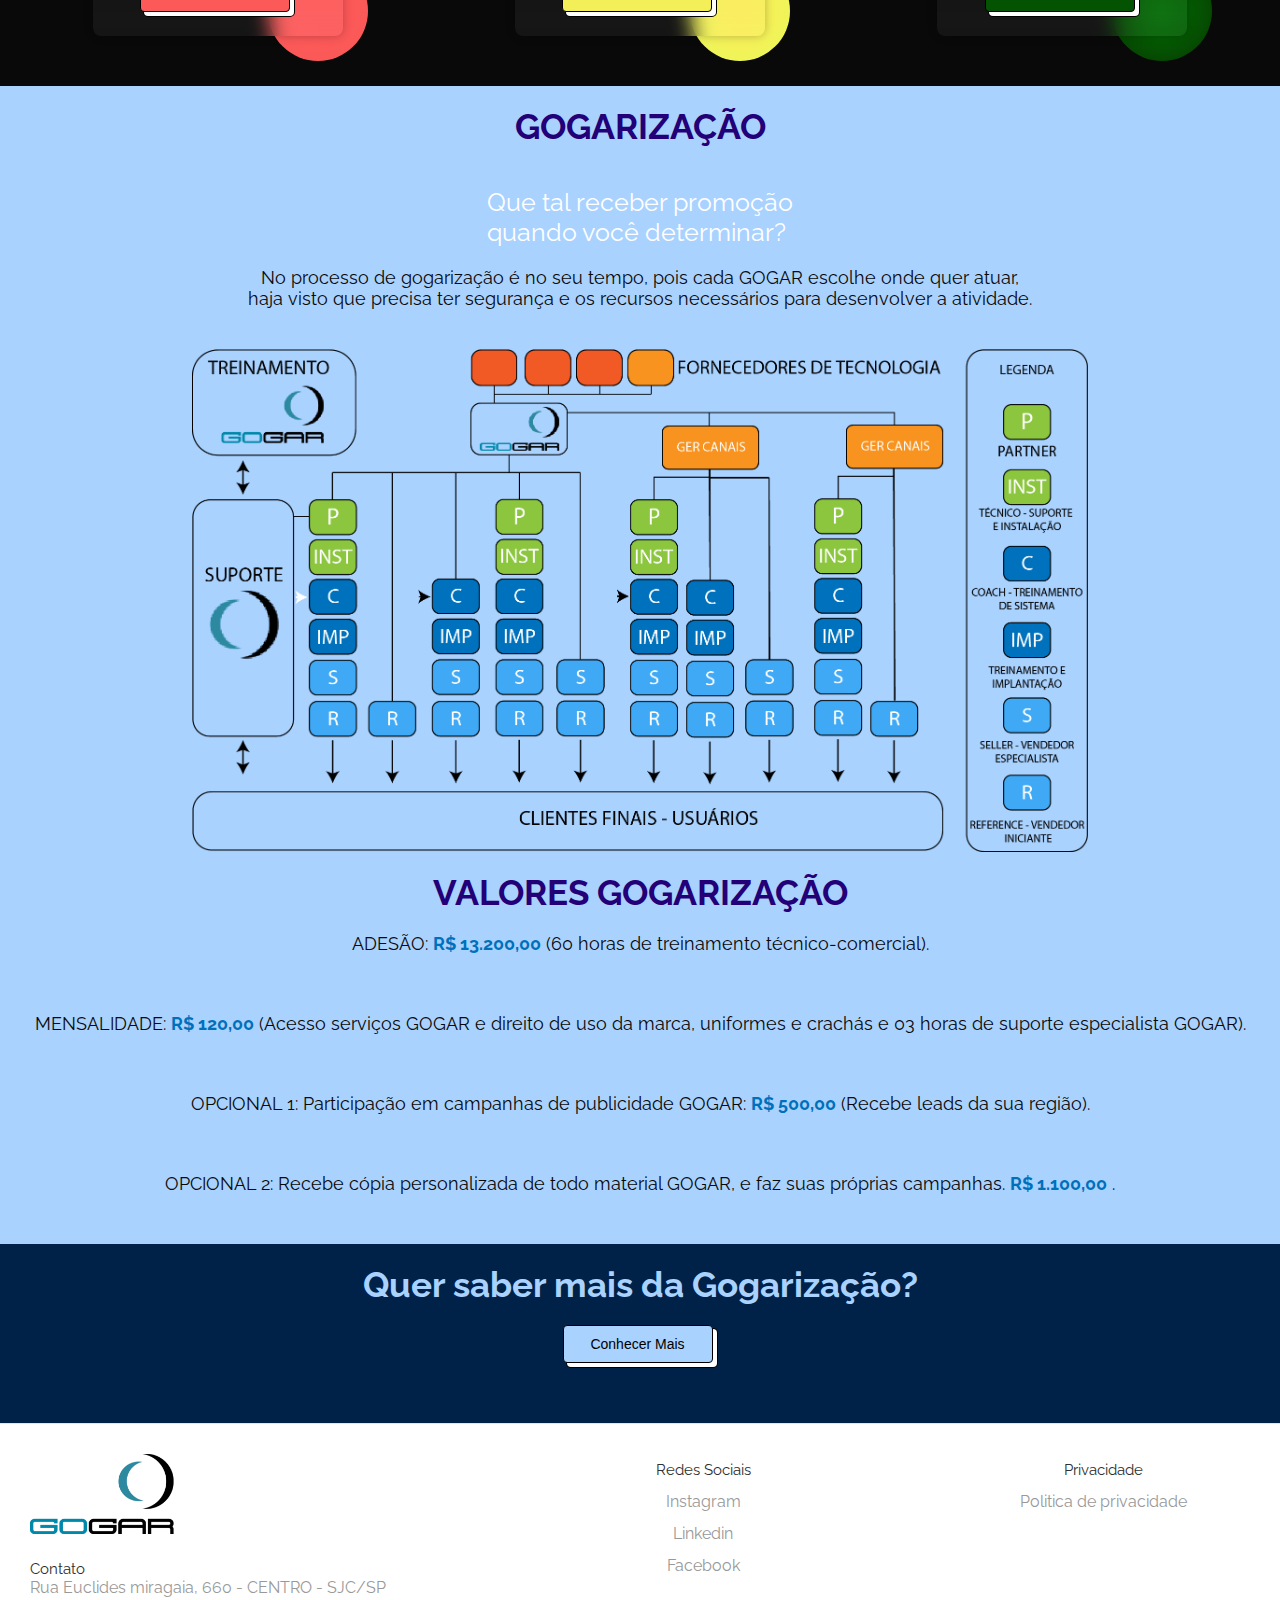
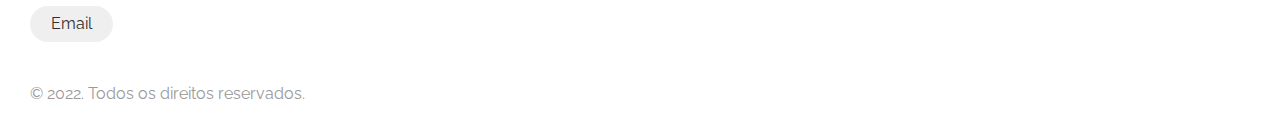
==== commit fd4feeb7: "commit 3" ====
--- a/index.html
+++ b/index.html
@@ -1,5 +1,5 @@
 <!DOCTYPE html>
-<html lang="en">
+<html lang="pt-br">
 
 <head>
     <meta charset="UTF-8">
@@ -74,7 +74,7 @@
 
         <div class="buttons">
             <div class="button_principal">
-                <button class="button_1">PESSOAS</button>
+                <a href="pages/pessoas.html"><button class="button_1">PESSOAS</button></a> 
             </div>
             <div class="button_secondary">
                 <button class="button_2">PRODUTOS</button>
@@ -108,7 +108,7 @@
                         Clique no botão abaixo para conhecer!
                     </div>
                     <div class="btn_card">
-                        <button class="btn_vendemais">Ver Mais</button>
+                        <a href="pages/vendemais.html"><button class="btn_vendemais">Ver Mais</button></a>
                     </div>
                 </div>
             </article>
@@ -124,7 +124,7 @@
                         Clique no botão abaixo para conhecer!
                     </div>
                     <div class="btn_card">
-                        <button class="btn_gerencia">Ver Mais</button>
+                        <a href="pages/gerencia.html"><button class="btn_gerencia">Ver Mais</button></a>
                     </div>
                 </div>
             </article>
@@ -140,7 +140,7 @@
                         Clique no botão abaixo para conhecer!
                     </div>
                     <div class="btn_card">
-                        <button class="btn_recebe">Ver Mais</button>
+                        <a href="pages/recebe.html"><button class="btn_recebe">Ver Mais</button></a>
                     </div>
                 </div>
             </article>
@@ -156,7 +156,7 @@
                         Clique no botão abaixo para conhecer!
                     </div>
                     <div class="btn_card">
-                        <button class="btn_servico">Ver Mais</button>
+                        <a href="pages/servico.html"><button class="btn_servico">Ver Mais</button></a>
                     </div>
                 </div>
             </article>
@@ -172,7 +172,7 @@
                         Clique no botão abaixo para conhecer!
                     </div>
                     <div class="btn_card">
-                        <button class="btn_treinamento">Ver Mais</button>
+                        <a href="pages/treinamento.html"><button class="btn_treinamento">Ver Mais</button></a>
                     </div>
                 </div>
             </article>
@@ -188,14 +188,47 @@
                         Clique no botão abaixo para conhecer!
                     </div>
                     <div class="btn_card">
-                        <button class="btn_social">Ver Mais</button>
-                    </div>
-                </div>
-            </article>
-        </div>
-
-    </div>
-    <div class="section_3"></div>
+                        <a href="pages/social.html"><button class="btn_social">Ver Mais</button></a>
+                    </div>
+                </div>
+            </article>
+        </div>
+
+    </div>
+    <div class="section_3">
+        <div class="texts_gogarizacao">
+        <h2 class="title_gogarizacao">GOGARIZAÇÃO</h2>
+        <span class="subtitle_gogarizacao">Que tal receber promoção <br> quando você determinar?</span>
+        <span class="text_gogarizacao">No processo de gogarização é no seu tempo, pois cada GOGAR escolhe onde quer atuar, <br> haja visto que precisa ter segurança e os recursos necessários para desenvolver a atividade.</span>
+        </div>
+        <!-- <div class="circle_sec_3"></div> -->
+        <div class="quadro">
+            <img src="img/1x/quadro.png" class="img_gogarizacao">
+        </div>
+        <div class="valores_gogarizacao">
+            <h2 class="title_gogarizacao">VALORES GOGARIZAÇÃO</h2>
+            <div class="texts_valores_gogarizacao">
+            <span class="text_gogarizacao">ADESÃO: <span class="gogarizacao_select">R$ 13.200,00</span> (60 horas de treinamento técnico-comercial).</span>
+            <br>
+            <span class="text_gogarizacao">MENSALIDADE: <span class="gogarizacao_select">R$ 120,00</span> (Acesso serviços GOGAR e direito de uso da marca, uniformes e crachás e 03 horas de suporte especialista GOGAR).</span>
+            <br>
+            <span class="text_gogarizacao">OPCIONAL 1: Participação em campanhas de publicidade GOGAR: <span class="gogarizacao_select">R$ 500,00</span> (Recebe leads da sua região).</span>
+            <br>
+            <span class="text_gogarizacao">OPCIONAL 2: Recebe cópia personalizada de todo material GOGAR, e faz suas próprias campanhas. <span class="gogarizacao_select">R$ 1.100,00</span> .</span>
+            </div>
+        </div>
+        
+
+    </div>
+
+    <div class="more_gogarizacao">
+        
+        <h2 class="title_more_gogarizacao">Quer saber mais da Gogarização?</h2>
+        <button class="btn_more_gogarizacao">Conhecer Mais</button>
+    </div>
+
+
+
     <a href="#section_1">
         <div class="return">
             <i class="fa-solid fa-arrow-up"></i>
@@ -206,6 +239,56 @@
 
 
 
+<footer class="footer">
+  <div class="footer__addr">
+    <h1 class="footer__logo"><img src="logo/Logo-Gogar (1).png"></h1>
+        
+    <h2>Contato</h2>
+    
+    <address>
+      Rua Euclides miragaia, 660 - CENTRO - SJC/SP<br>
+          
+      <a class="footer__btn" href="mailto:support@gogar.com.br">Email</a>
+    </address>
+  </div>
+  
+  <ul class="footer__nav">
+    
+    <li class="nav__item nav__item--extra">
+      <h2 class="nav__title">Redes Sociais</h2>
+      
+      <ul class="nav__ul nav__ul--extra">
+        <li>
+          <a href="#">Instagram</a>
+        </li>
+        
+        <li>
+          <a href="#">Linkedin</a>
+        </li>
+        
+        <li>
+          <a href="#">Facebook</a>
+        </li>
+      </ul>
+    </li>
+     
+    <li class="nav__item">
+      <h2 class="nav__title">Privacidade</h2>
+      
+      <ul class="nav__ul">
+        <li>
+          <a href="politica-privacidade.html">Politica de privacidade</a>
+        </li>
+      </ul>
+    </li>
+  </ul>
+  
+  <div class="legal">
+    <p>&copy; 2022. Todos os direitos reservados.</p>
+    
+    
+  </div>
+</footer>
 
 
 
@@ -225,7 +308,7 @@
      <div class="initial cube"></div>
         <div class="social-buttons">
             <div class="cube website">
-                <a href="https://instagram.com.br/caio_rdls" target="_blank">
+                <a href="https://instagram.com.br/ca\o_rdls" target="_blank">
                     <svg xmlns="http://www.w3.org/2000/svg" viewBox="0 0 576 512"><path d="M280.37 148.26L96 300.11V464a16 16 0 0 0 16 16l112.06-.29a16 16 0 0 0 15.92-16V368a16 16 0 0 1 16-16h64a16 16 0 0 1 16 16v95.64a16 16 0 0 0 16 16.05L464 480a16 16 0 0 0 16-16V300L295.67 148.26a12.19 12.19 0 0 0-15.3 0zM571.6 251.47L488 182.56V44.05a12 12 0 0 0-12-12h-56a12 12 0 0 0-12 12v72.61L318.47 43a48 48 0 0 0-61 0L4.34 251.47a12 12 0 0 0-1.6 16.9l25.5 31A12 12 0 0 0 45.15 301l235.22-193.74a12.19 12.19 0 0 1 15.3 0L530.9 301a12 12 0 0 0 16.9-1.6l25.5-31a12 12 0 0 0-1.7-16.93z"/></svg>
                 </a>
             </div>
--- a/css/style.css
+++ b/css/style.css
@@ -1,139 +1,174 @@
-* html,
-body,
-div,
-span,
-applet,
-object,
-iframe,
-h1,
-h2,
-h3,
-h4,
-h5,
-h6,
-p,
-blockquote,
-pre,
-a,
-abbr,
-acronym,
-address,
-big,
-cite,
-code,
-del,
-dfn,
-em,
-img,
-ins,
-kbd,
-q,
-s,
-samp,
-small,
-strike,
-strong,
-sub,
-sup,
-tt,
-var,
-b,
-u,
-i,
-center,
-dl,
-dt,
-dd,
-ol,
-ul,
-li,
-fieldset,
-form,
-label,
-legend,
-table,
-caption,
-tbody,
-tfoot,
-thead,
-tr,
-th,
-td,
-article,
-aside,
-canvas,
-details,
-embed,
-figure,
-figcaption,
-footer,
-header,
-hgroup,
-menu,
-nav,
-output,
-ruby,
-section,
-summary,
-time,
-mark,
-audio,
-video {
-    margin: 0;
-    padding: 0;
-    border: 0;
-    font-size: 100%;
-    font: inherit;
-    vertical-align: baseline;
-}
-
-
-/* HTML5 display-role reset for older browsers */
-
-article,
-aside,
-details,
-figcaption,
-figure,
-footer,
-header,
-hgroup,
-menu,
-nav,
-section {
-    display: block;
-}
-
-body {
-    line-height: 1;
-}
-
-ol,
-ul {
-    list-style: none;
-}
-
-blockquote,
-q {
-    quotes: none;
-}
-
-blockquote:before,
-blockquote:after,
-q:before,
-q:after {
-    content: '';
-    content: none;
-}
-
-table {
-    border-collapse: collapse;
-    border-spacing: 0;
-}
-
-body {
-    overflow: hidden;
-}
+   /*
+
+Softy Pinko
+
+https://templatemo.com/tm-535-softy-pinko
+
+*/
+    /* ---------------------------------------------
+Table of contents
+------------------------------------------------
+01. font & reset css
+02. reset
+03. global styles
+04. header
+05. welcome
+06. features
+07. team
+08. pricing
+09. blog
+10. contact
+11. footer
+12. preloader
+
+--------------------------------------------- */
+    /* 
+---------------------------------------------
+font & reset css
+--------------------------------------------- 
+*/
+    
+    @import url("https://fonts.googleapis.com/css?family=Raleway:100,300,400,500,700,900");
+    /* 
+---------------------------------------------
+reset
+--------------------------------------------- 
+*/
+    
+    html,
+    body,
+    div,
+    span,
+    applet,
+    object,
+    iframe,
+    h1,
+    h2,
+    h3,
+    h4,
+    h5,
+    h6,
+    p,
+    blockquote,
+    div pre,
+    a,
+    abbr,
+    acronym,
+    address,
+    big,
+    cite,
+    code,
+    del,
+    dfn,
+    em,
+    font,
+    img,
+    ins,
+    kbd,
+    q,
+    s,
+    samp,
+    small,
+    strike,
+    
+    sub,
+    sup,
+    tt,
+    var,
+    b,
+    u,
+    i,
+    center,
+    dl,
+    dt,
+    dd,
+    ol,
+    ul,
+    li,
+    figure,
+    header,
+    nav,
+    section,
+    article,
+    aside,
+    footer,
+    figcaption {
+        margin: 0;
+        padding: 0;
+        border: 0;
+        outline: 0;
+    }
+    
+    .clearfix:after {
+        content: ".";
+        display: block;
+        clear: both;
+        visibility: hidden;
+        line-height: 0;
+        height: 0;
+    }
+    
+    .clearfix {
+        display: inline-block;
+    }
+    
+    html[xmlns] .clearfix {
+        display: block;
+    }
+    
+    * html .clearfix {
+        height: 1%;
+    }
+    
+    ul,
+    li {
+        padding: 0;
+        margin: 0;
+        list-style: none;
+    }
+    
+    header,
+    nav,
+    section,
+    article,
+    aside,
+    footer,
+    hgroup {
+        display: block;
+    }
+    
+    * {
+        box-sizing: border-box;
+    }
+    
+    html,
+    body {
+        font-family: "Raleway", sans-serif;
+        font-weight: 400;
+        font-size: 16px;
+        -ms-text-size-adjust: 100%;
+        -webkit-font-smoothing: antialiased;
+        -moz-osx-font-smoothing: grayscale;
+    }
+    
+    a {
+        text-decoration: none !important;
+    }
+    
+    h1,
+    h2,
+    h3,
+    h4,
+    h5,
+    h6 {
+        margin-top: 0px;
+        margin-bottom: 0px;
+    }
+    
+    ul {
+        margin-bottom: 0px;
+    }
+    /* 
 
 
 /* ini: Preloader */
@@ -237,7 +272,7 @@
 }
 
 .section_1 {
-    background-color: #a9d2ff;
+    background-color: #709cff;
     height: 90vh;
     width: 100%;
     display: flex;
@@ -497,7 +532,7 @@
     background: radial-gradient(#58c1ff, #598af9);
     border-radius: 50%;
     position: absolute;
-    animation: move-up 2s ease-in infinite alternate reverse;
+    animation: move-up 2s ease-in infinite alternate ;
 }
 
 .circle_vendemais:nth-child(1) {
@@ -510,8 +545,6 @@
     right: -25px;
     animation-name: move-down;
 }
-
-
 
 .circle_gerencia {
     width: 100px;
@@ -519,7 +552,7 @@
     background: radial-gradient(#2847e1, #185ad1);
     border-radius: 50%;
     position: absolute;
-    animation: move-up 2s ease-in infinite alternate reverse;
+    animation: move-up 2s ease-in infinite alternate ;
 }
 
 .circle_gerencia:nth-child(1) {
@@ -532,8 +565,6 @@
     right: -25px;
     animation-name: move-down;
 }
-
-
 
 .circle_recebe {
     width: 100px;
@@ -541,7 +572,7 @@
     background: radial-gradient(#58ff74, #72f959);
     border-radius: 50%;
     position: absolute;
-    animation: move-up 2s ease-in infinite alternate reverse;
+    animation: move-up 2s ease-in infinite alternate ;
 }
 
 .circle_recebe:nth-child(1) {
@@ -561,7 +592,7 @@
     background: radial-gradient(#ff5858, #f95959);
     border-radius: 50%;
     position: absolute;
-    animation: move-up 2s ease-in infinite alternate reverse;
+    animation: move-up 2s ease-in infinite alternate ;
 }
 
 .circle_servico:nth-child(1) {
@@ -574,7 +605,6 @@
     right: -25px;
     animation-name: move-down;
 }
-
 
 .circle_treinamento {
     width: 100px;
@@ -582,7 +612,7 @@
     background: radial-gradient(#ffea58, #e8f959);
     border-radius: 50%;
     position: absolute;
-    animation: move-up 2s ease-in infinite alternate reverse;
+    animation: move-up 2s ease-in infinite alternate ;
 }
 
 .circle_treinamento:nth-child(1) {
@@ -595,7 +625,6 @@
     right: -25px;
     animation-name: move-down;
 }
-
 
 .circle_social {
     width: 100px;
@@ -603,7 +632,7 @@
     background: radial-gradient(#017405, #083600);
     border-radius: 50%;
     position: absolute;
-    animation: move-up 2s ease-in infinite alternate reverse;
+    animation: move-up 2s ease-in infinite alternate ;
 }
 
 .circle_social:nth-child(1) {
@@ -626,33 +655,33 @@
 }
 
 .name_vendemais {
-font-weight: 600;
+    font-weight: 600;
     color: #009ee1;
 }
 
 .name_gerencia {
-font-weight: 600;
-    color: #1E4FD3;
+    font-weight: 600;
+    color: #24234d;
 }
 
 .name_recebe {
-font-weight: 600;
-    color:#9CC31A;
+    font-weight: 600;
+    color: #9CC31A;
 }
 
 .name_servico {
-font-weight: 600;
+    font-weight: 600;
     color: #FA5757;
 }
 
 .name_treinamento {
-font-weight: 600;
+    font-weight: 600;
     color: #F1F258;
 }
 
 .name_social {
-font-weight: 600;
-    color:#064B02;
+    font-weight: 600;
+    color: #064B02;
 }
 
 .conteudo_card {
@@ -688,7 +717,6 @@
     white-space: nowrap;
 }
 
-
 .btn_vendemais:focus {
     text-decoration: none;
 }
@@ -706,7 +734,6 @@
     box-shadow: #fff 2px 2px 0 0, #000 2px 2px 0 1px;
     transform: translate(2px, 2px);
 }
-
 
 .btn_gerencia {
     width: 150px;
@@ -736,7 +763,6 @@
     white-space: nowrap;
 }
 
-
 .btn_gerencia:focus {
     text-decoration: none;
 }
@@ -783,7 +809,6 @@
     white-space: nowrap;
 }
 
-
 .btn_recebe:focus {
     text-decoration: none;
 }
@@ -801,7 +826,6 @@
     box-shadow: #fff 2px 2px 0 0, #000 2px 2px 0 1px;
     transform: translate(2px, 2px);
 }
-
 
 .btn_servico {
     width: 150px;
@@ -831,7 +855,6 @@
     white-space: nowrap;
 }
 
-
 .btn_servico:focus {
     text-decoration: none;
 }
@@ -849,7 +872,6 @@
     box-shadow: #fff 2px 2px 0 0, #000 2px 2px 0 1px;
     transform: translate(2px, 2px);
 }
-
 
 .btn_treinamento {
     width: 150px;
@@ -879,7 +901,6 @@
     white-space: nowrap;
 }
 
-
 .btn_treinamento:focus {
     text-decoration: none;
 }
@@ -897,7 +918,6 @@
     box-shadow: #fff 2px 2px 0 0, #000 2px 2px 0 1px;
     transform: translate(2px, 2px);
 }
-
 
 .btn_social {
     width: 150px;
@@ -927,7 +947,6 @@
     white-space: nowrap;
 }
 
-
 .btn_social:focus {
     text-decoration: none;
 }
@@ -950,7 +969,6 @@
     to {
         transform: translateY(-10px);
     }
-
 }
 
 @keyframes move-down {
@@ -960,9 +978,73 @@
 }
 
 .section_3 {
-    background-color: rgb(156, 255, 156);
-    height: 90vh;
+    background-color: #a9d2ff;
+    height: 100%;
     width: 100%;
+    text-align: center;
+    padding-bottom: 50px;
+}
+
+.title_gogarizacao {
+    color: #230078;
+    text-align: center;
+    font-size: 35px;
+    padding: 20px;
+}
+
+.subtitle_gogarizacao {
+    color: #fff;
+    text-align: left;
+    font-size: 25px;
+    
+}
+
+.text_gogarizacao {
+    color: #090909;
+    font-size: 18px;
+
+}
+
+.texts_gogarizacao {
+    text-align: center;
+    display: flex;
+    flex-direction: column;
+    gap: 20px;
+    align-items: center;
+    margin-bottom: 40px;
+}
+
+.circle_sec_3 {
+    width: 300px;
+    height: 300px;
+    background: radial-gradient(#58c1ff, #598af9);
+    border-radius: 50%;
+    position: absolute;
+    left: -100px;
+    animation: move-up 2s ease-in infinite alternate;
+}
+
+.quadro {
+    display: flex;
+    justify-content: center;
+}
+
+.img_gogarizacao {
+    width: 70%;
+}
+
+.texts_valores_gogarizacao {
+    display: flex;
+    flex-direction: column;
+    justify-content: center;
+    text-align: center;
+    gap: 20px;
+}
+
+.gogarizacao_select {
+    color: #0070bb;
+    font-size: 18px;
+    font-weight: 700;
 }
 
 .return {
@@ -984,6 +1066,94 @@
     display: block;
 }
 
+.more_gogarizacao {
+    background-color: #002248;
+    height: 100%;
+    width: 100%;
+    display: flex;
+    flex-direction: column;
+    padding-bottom: 50px;
+    align-items: center;
+}
+
+
+
+.title_more_gogarizacao {
+    color: #a9d2ff;
+    text-align: center;
+    font-size: 35px;
+    padding: 20px;
+}
+
+.btn_more_gogarizacao {
+    width: 150px;
+    padding: 8px;
+    border-radius: 10px;
+    appearance: button;
+    background-color: #a9d2ff;
+    background-image: none;
+    border: 1px solid #000;
+    border-radius: 4px;
+    box-shadow: #fff 4px 4px 0 0, #000 4px 4px 0 1px;
+    box-sizing: border-box;
+    color: #000;
+    cursor: pointer;
+    display: inline-block;
+    font-size: 14px;
+    font-weight: 400;
+    line-height: 20px;
+    margin: 0 5px 10px 0;
+    overflow: visible;
+    text-align: center;
+    text-transform: none;
+    touch-action: manipulation;
+    user-select: none;
+    -webkit-user-select: none;
+    vertical-align: middle;
+    white-space: nowrap;
+}
+
+.btn_more_gogarizacao:focus {
+    text-decoration: none;
+}
+
+.btn_more_gogarizacao:hover {
+    text-decoration: none;
+}
+
+.btn_more_gogarizacao:active {
+    box-shadow: rgba(0, 0, 0, .125) 0 3px 5px inset;
+    outline: 0;
+}
+
+.btn_more_gogarizacao:not([disabled]):active {
+    box-shadow: #fff 2px 2px 0 0, #000 2px 2px 0 1px;
+    transform: translate(2px, 2px);
+}
+
+.circle_gogarizacao {
+    width: 100px;
+    height: 100px;
+    background: radial-gradient(#a9d2ff, #a9d2ff);
+    border-radius: 50%;
+    position: absolute;
+    animation: move-up 2s ease-in infinite alternate ;
+    margin: -25px;
+}
+
+.circle_gogarizacao:nth-child(1) {
+    left: -25px;
+}
+
+.circle_gogarizacao:nth-child(2) {
+        margin: 100px -20px;
+    background: radial-gradient(white, white);
+    right: -25px;
+    animation-name: move-down;
+}
+
+
+
 @keyframes blinkTextCursor {
     from {
         border-right-color: black;
@@ -994,177 +1164,274 @@
 }
 
 
-/*
-   .social {
-        position: fixed;
-        bottom: 35px;
-        left: 35px;
-        display: flex;
-        align-items: center;
-        justify-content: center;
-        z-index: 17082019;
-    }
-    
-    .social .cube {
-        width: 40px;
-        height: 40px;
-        background: #272727;
-        border-radius: 6px;
-        display: flex;
-        align-items: center;
-        justify-content: center;
-        position: relative;
-        cursor: pointer;
-        font-size: 20px;
-        box-shadow: 0px 0px 9px 2px rgba(0, 0, 0, .7);
-        color: white;
-    }
-    
-    .social .cube a {
-        display: flex;
-        align-items: center;
-        justify-content: center;
-        position: relative;
-    }
-    
-    .social .initial {
-        transition: width 0.2s linear 0.12s, height 0.2s linear 0.12s, transform 0.2s linear 0.12s, opacity 0s linear 0.12s;
-    }
-    
-    .social .social-buttons {
-        position: absolute;
-        left: 0px;
-        top: 0px;
-        width: 120px;
-        height: 120px;
-        border-radius: 8px;
-        transform: rotate(45deg);
+.footer {
+  display: flex;
+  flex-flow: row wrap;
+  padding: 30px 30px 20px 30px;
+  color: #2f2f2f;
+  background-color: #fff;
+  border-top: 1px solid #e5e5e5;
+}
+
+.footer > * {
+  flex:  1 100%;
+}
+
+.footer__addr {
+  margin-right: 1.25em;
+  margin-bottom: 2em;
+}
+
+.footer__logo {
+  font-family: 'Pacifico', cursive;
+  font-weight: 400;
+  text-transform: lowercase;
+  font-size: 1.5rem;
+}
+
+.footer__addr h2 {
+  margin-top: 1.3em;
+  font-size: 15px;
+  font-weight: 400;
+}
+
+.nav__title {
+  font-weight: 400;
+  font-size: 15px;
+}
+
+.footer address {
+  font-style: normal;
+  color: #999;
+}
+
+.footer__btn {
+  display: flex;
+  align-items: center;
+  justify-content: center;
+  height: 36px;
+  max-width: max-content;
+  background-color: rgb(33, 33, 33, 0.07);
+  border-radius: 100px;
+  color: #2f2f2f;
+  line-height: 0;
+  margin: 0.6em 0;
+  font-size: 1rem;
+  padding: 0 1.3em;
+}
+
+.footer ul {
+  list-style: none;
+  padding-left: 0;
+}
+
+.footer li {
+  line-height: 2em;
+  display: flex;
+    flex-direction: column;
+    align-items: center;
+}
+
+.footer a {
+  text-decoration: none;
+}
+
+.footer__nav {
+  display: flex;
+    flex-flow: row wrap;
+}
+
+.footer__nav > * {
+  flex: 1 50%;
+  margin-right: 1.25em;
+}
+
+.nav__ul a {
+  color: #999;
+}
+
+.nav__ul--extra {
+  column-gap: 1.25em;
+}
+
+.legal {
+  display: flex;
+  flex-wrap: wrap;
+  color: #999;
+}
+  
+.legal__links {
+  display: flex;
+  align-items: center;
+}
+
+.heart {
+  color: #2f2f2f;
+}
+.context {
+    width: 100%;
+    position: absolute;
+    top: 35vh;
+    
+}
+
+
+.circles{
+    position: absolute;
+    top: 0;
+    left: 0;
+    width: 100%;
+    height: 100%;
+    overflow: hidden;
+}
+
+.circles li{
+    position: absolute;
+    display: block;
+    list-style: none;
+    width: 20px;
+    height: 20px;
+    background: rgba(255, 255, 255, 0.2);
+    animation: animate 25s linear infinite ;
+    bottom: -150px;
+    
+}
+
+.circles li:nth-child(1){
+    left: 25%;
+    width: 80px;
+    height: 80px;
+    animation-delay: 0s;
+}
+
+
+.circles li:nth-child(2){
+    left: 10%;
+    width: 20px;
+    height: 20px;
+    animation-delay: 2s;
+    animation-duration: 12s;
+}
+
+.circles li:nth-child(3){
+    left: 70%;
+    width: 20px;
+    height: 20px;
+    animation-delay: 4s;
+}
+
+.circles li:nth-child(4){
+    left: 40%;
+    width: 60px;
+    height: 60px;
+    animation-delay: 0s;
+    animation-duration: 18s;
+}
+
+.circles li:nth-child(5){
+    left: 65%;
+    width: 20px;
+    height: 20px;
+    animation-delay: 0s;
+}
+
+.circles li:nth-child(6){
+    left: 75%;
+    width: 110px;
+    height: 110px;
+    animation-delay: 3s;
+}
+
+.circles li:nth-child(7){
+    left: 35%;
+    width: 150px;
+    height: 150px;
+    animation-delay: 7s;
+}
+
+.circles li:nth-child(8){
+    left: 50%;
+    width: 25px;
+    height: 25px;
+    animation-delay: 15s;
+    animation-duration: 45s;
+}
+
+.circles li:nth-child(9){
+    left: 20%;
+    width: 15px;
+    height: 15px;
+    animation-delay: 2s;
+    animation-duration: 35s;
+}
+
+.circles li:nth-child(10){
+    left: 85%;
+    width: 150px;
+    height: 150px;
+    animation-delay: 0s;
+    animation-duration: 11s;
+}
+
+.texts_vendemais {
+    padding: 50px;
+    line-height: 25px;
+    border-top-right-radius: 25px;
+    border-top-left-radius: 25px;
+    background-color: #f1f1f1;
+    width: 100%;
+    display: flex;
+    justify-content: center;
+    flex-direction: column;
+    gap: 20px;
+}
+
+
+
+
+@keyframes animate {
+
+    0%{
+        transform: translateY(0) rotate(0deg);
+        opacity: 1;
+        border-radius: 0;
+    }
+
+    100%{
+        transform: translateY(-1000px) rotate(720deg);
         opacity: 0;
-        transition: opacity 0s linear 0.12s;
-    }
-    
-    .social .social-buttons .cube {
-        position: absolute;
-    }
-    
-    .social .social-buttons .cube:hover {
-        width: 80px;
-        height: 80px;
-    }
-    
-    .social .social-buttons .cube svg {
-        opacity: 0;
-        transition: opacity 0.1s linear 0.2s;
-        width: 50%;
-        transform: rotate(-45deg);
-        fill: white;
-    }
-    
-    .social .social-buttons .cube:nth-child(1) {
-        left: 1px;
-        top: 1px;
-        transition: left 0.12s linear 0.2s, top 0.12s linear 0.2s;
-    }
-    
-    .social .social-buttons .cube:nth-child(2) {
-        right: 1px;
-        top: 1px;
-        transition: right 0.12s linear 0.2s, top 0.12s linear 0.2s;
-    }
-    
-    .social .social-buttons .cube:nth-child(3) {
-        left: 1px;
-        bottom: 1px;
-        transition: left 0.12s linear 0.2s, bottom 0.12s linear 0.2s;
-    }
-    
-    .social .social-buttons .cube:nth-child(4) {
-        right: 1px;
-        bottom: 1px;
-        transition: right 0.12s linear 0.2s, bottom 0.12s linear 0.2s;
-    }
-    
-    .social:hover .initial {
-        width: 120px;
-        height: 120px;
-        transform: rotate(45deg);
-        font-size: 0px;
-        opacity: 0;
-        transition: width 0.2s, height 0.2s, transform 0.2s, font-size 0.2s, opacity 0.1s linear 0.2s;
-    }
-    
-    .social:hover .social-buttons {
-        opacity: 1;
-        transition: opacity 0s linear 0.2s;
-    }
-    
-    .social:hover .social-buttons .cube:nth-child(1) {
-        left: -4px;
-        top: -4px;
-        transition: left 0.12s linear 0.2s, top 0.12s linear 0.2s, height .25s ease-in, width .25s ease-in;
-    }
-    
-    .social:hover .social-buttons .cube:nth-child(2) {
-        right: -4px;
-        top: -4px;
-        transition: right 0.12s linear 0.2s, top 0.12s linear 0.2s, height .25s ease-in, width .25s ease-in;
-    }
-    
-    .social:hover .social-buttons .cube:nth-child(3) {
-        left: -4px;
-        bottom: -4px;
-        transition: left 0.12s linear 0.2s, bottom 0.12s linear 0.2s, height .25s ease-in, width .25s ease-in;
-    }
-    
-    .social:hover .social-buttons .cube:nth-child(4) {
-        right: -4px;
-        bottom: -4px;
-        transition: right 0.12s linear 0.2s, bottom 0.12s linear 0.2s, height .25s ease-in, width .25s ease-in;
-    }
-    
-    .social:hover .social-buttons .cube svg {
-        opacity: 1;
-        transition: opacity 0.2s linear 0.2s;
-    }
-*/
-
-@media (max-width: 511px) {
-
-    .card_produtos {
-        grid-template-columns: 100%;
-    }
-
-    .button_principal {
-        width: 60%;
-    }
-    .button_secondary {
-        width: 60%;
-    }
-
-}
-
-@media (min-width: 768px) {
-    .title {
-        font-size: 30px;
-        padding: 30px 60px 15px;
-    }
-    .subtitle {
-        font-size: 20px;
-    }
-    .button_principal {
-        width: 100%;
-    }
-    .button_secondary {
-        width: 60%;
-    }
-
-    .card_produtos {
-    
-    grid-template-columns: 50% 50%;
-    
-}
-
-}
+        border-radius: 50%;
+    }
+
+}
+
+
+@media screen and (min-width: 24.375em) {
+  .legal .legal__links {
+    margin-left: auto;
+  }
+}
+
+@media screen and (min-width: 40.375em) {
+  .footer__nav > * {
+    flex: 1;
+  }
+  
+  .nav__item--extra {
+    flex-grow: 2;
+  }
+  
+  .footer__addr {
+    flex: 1 0px;
+  }
+  
+  .footer__nav {
+    flex: 2 0px;
+  }
+}
+
+
+
 
 @media (min-width: 1060px) {
     .title {
@@ -1174,10 +1441,81 @@
     .subtitle {
         font-size: 25px;
     }
-
-     .card_produtos {
-    
-    grid-template-columns: 33% 33% 33%;
-    
-}
-}+    .card_produtos {
+        grid-template-columns: 33% 33% 33%;
+    }
+}
+@media (max-width: 768px) {
+    .title {
+        font-size: 30px;
+        padding: 30px 60px 15px;
+    }
+    .subtitle {
+        font-size: 20px;
+    }
+    .button_principal {
+        width: 60%;
+    }
+    .button_secondary {
+        width: 60%;
+    }
+    .card_produtos {
+        grid-template-columns: 50% 50%;
+    }
+
+    .circle_gogarizacao:nth-child(2) {
+        margin: 140px -20px;
+    
+}
+}
+
+
+
+@media (max-width: 511px) {
+    .card_produtos {
+        grid-template-columns: 100%;
+    }
+    .button_principal {
+        width: 60%;
+    }
+    .button_secondary {
+        width: 60%;
+    }
+
+    .subtitle_gogarizacao {
+        font-size: 20px;
+    }
+
+    .text_gogarizacao {
+        font-size: 12px;
+    font-weight: 500;
+    }
+
+    .img_gogarizacao {
+        width: 90%;
+    }
+
+    .texts_valores_gogarizacao {
+        padding: 20px;
+    }
+
+    .circle_gogarizacao {
+    width: 100px;
+    height: 100px;
+    background: radial-gradient(#a9d2ff, #a9d2ff);
+    border-radius: 50%;
+    position: absolute;
+    animation: move-up 2s ease-in infinite alternate ;
+    margin: -25px;
+}
+
+.circle_gogarizacao:nth-child(1) {
+    left: -35px;
+}
+
+.circle_gogarizacao:nth-child(2) {
+        margin: 130px -20px;
+    
+}
+}
+
--- a/css/navbar.css
+++ b/css/navbar.css
@@ -70,7 +70,7 @@
     samp,
     small,
     strike,
-    strong,
+    
     sub,
     sup,
     tt,
@@ -220,6 +220,8 @@
         margin-bottom: 30px;
         position: relative;
     }
+
+
     
 
 .content {
@@ -374,21 +376,7 @@
     }
     
     @media (max-width: 991px) {
-        html,
-        body {
-            overflow-x: hidden;
-        }
-        .mobile-top-fix {
-            margin-top: 30px;
-            margin-bottom: 0px;
-        }
-        .mobile-bottom-fix {
-            margin-bottom: 30px;
-        }
-        .mobile-bottom-fix-big {
-            margin-bottom: 60px;
-        }
-    }
+        }
     
     a.main-button-slider {
         font-size: 13px;
